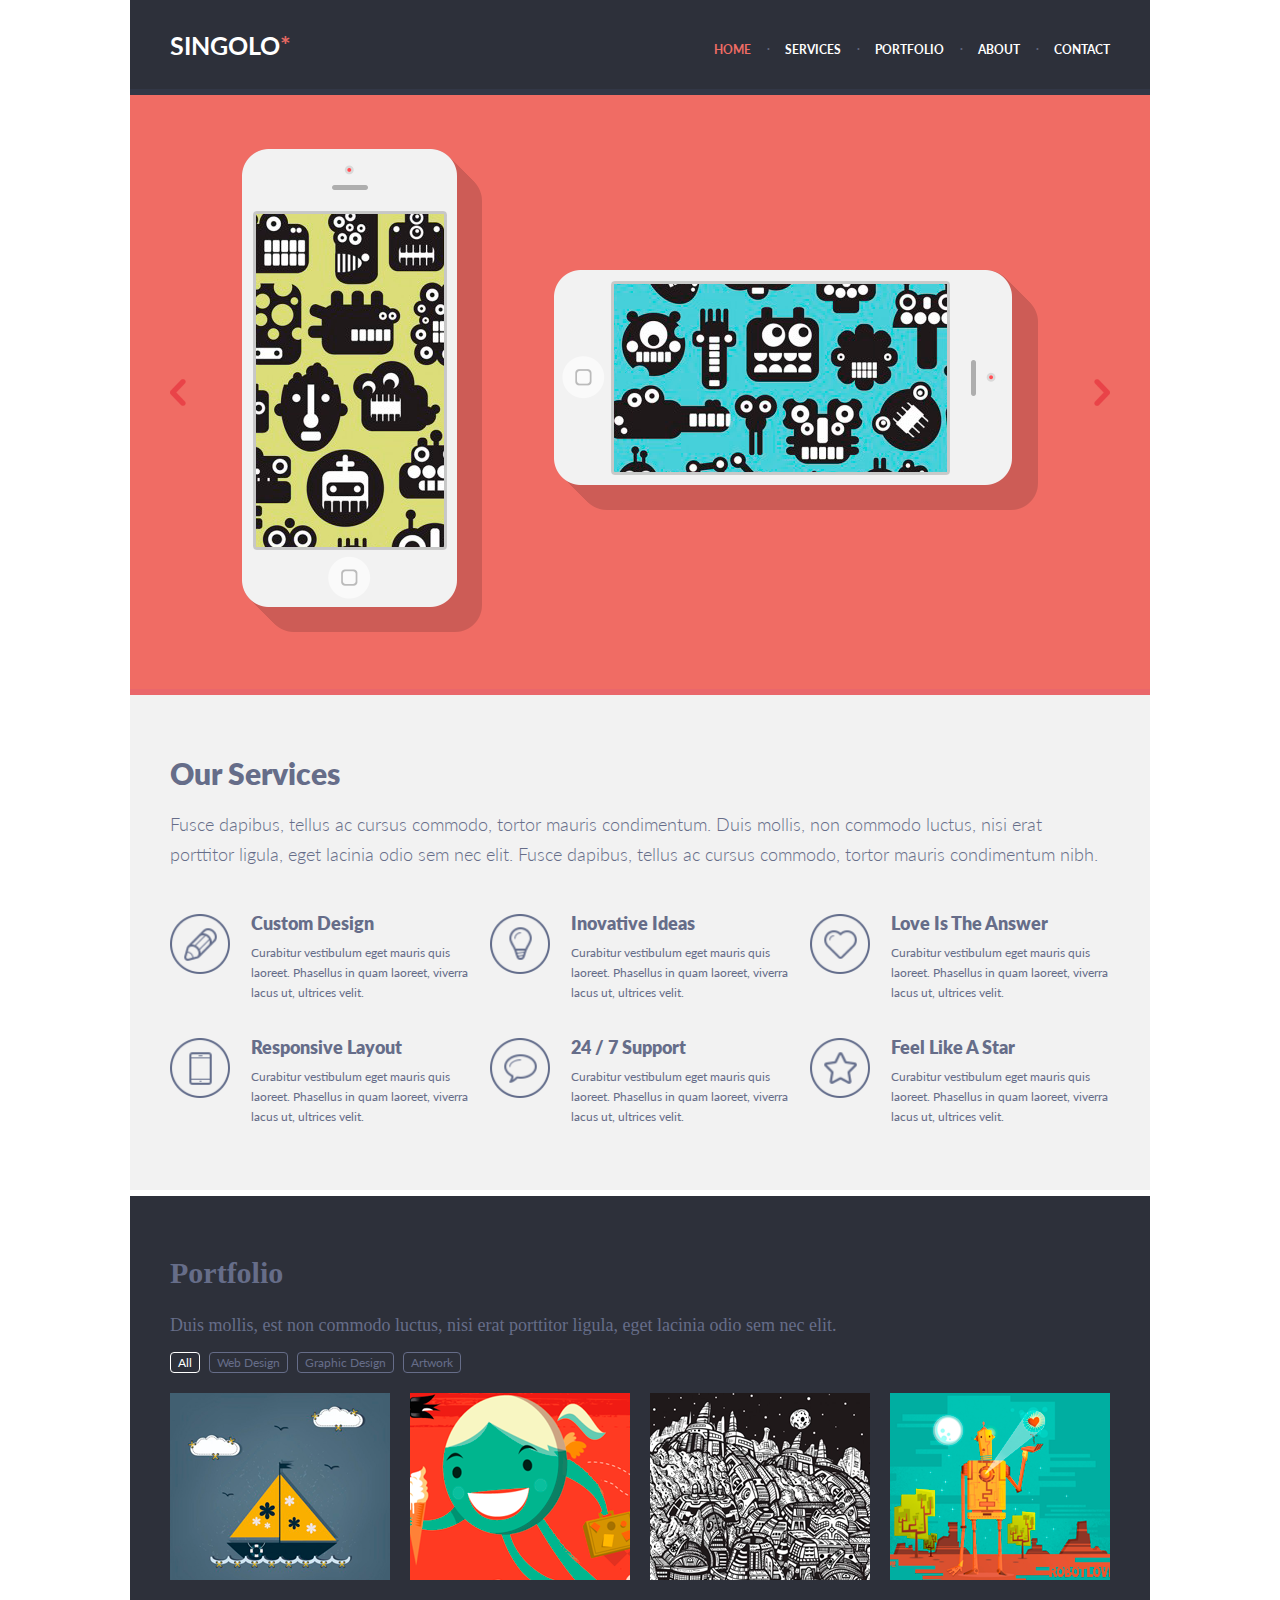
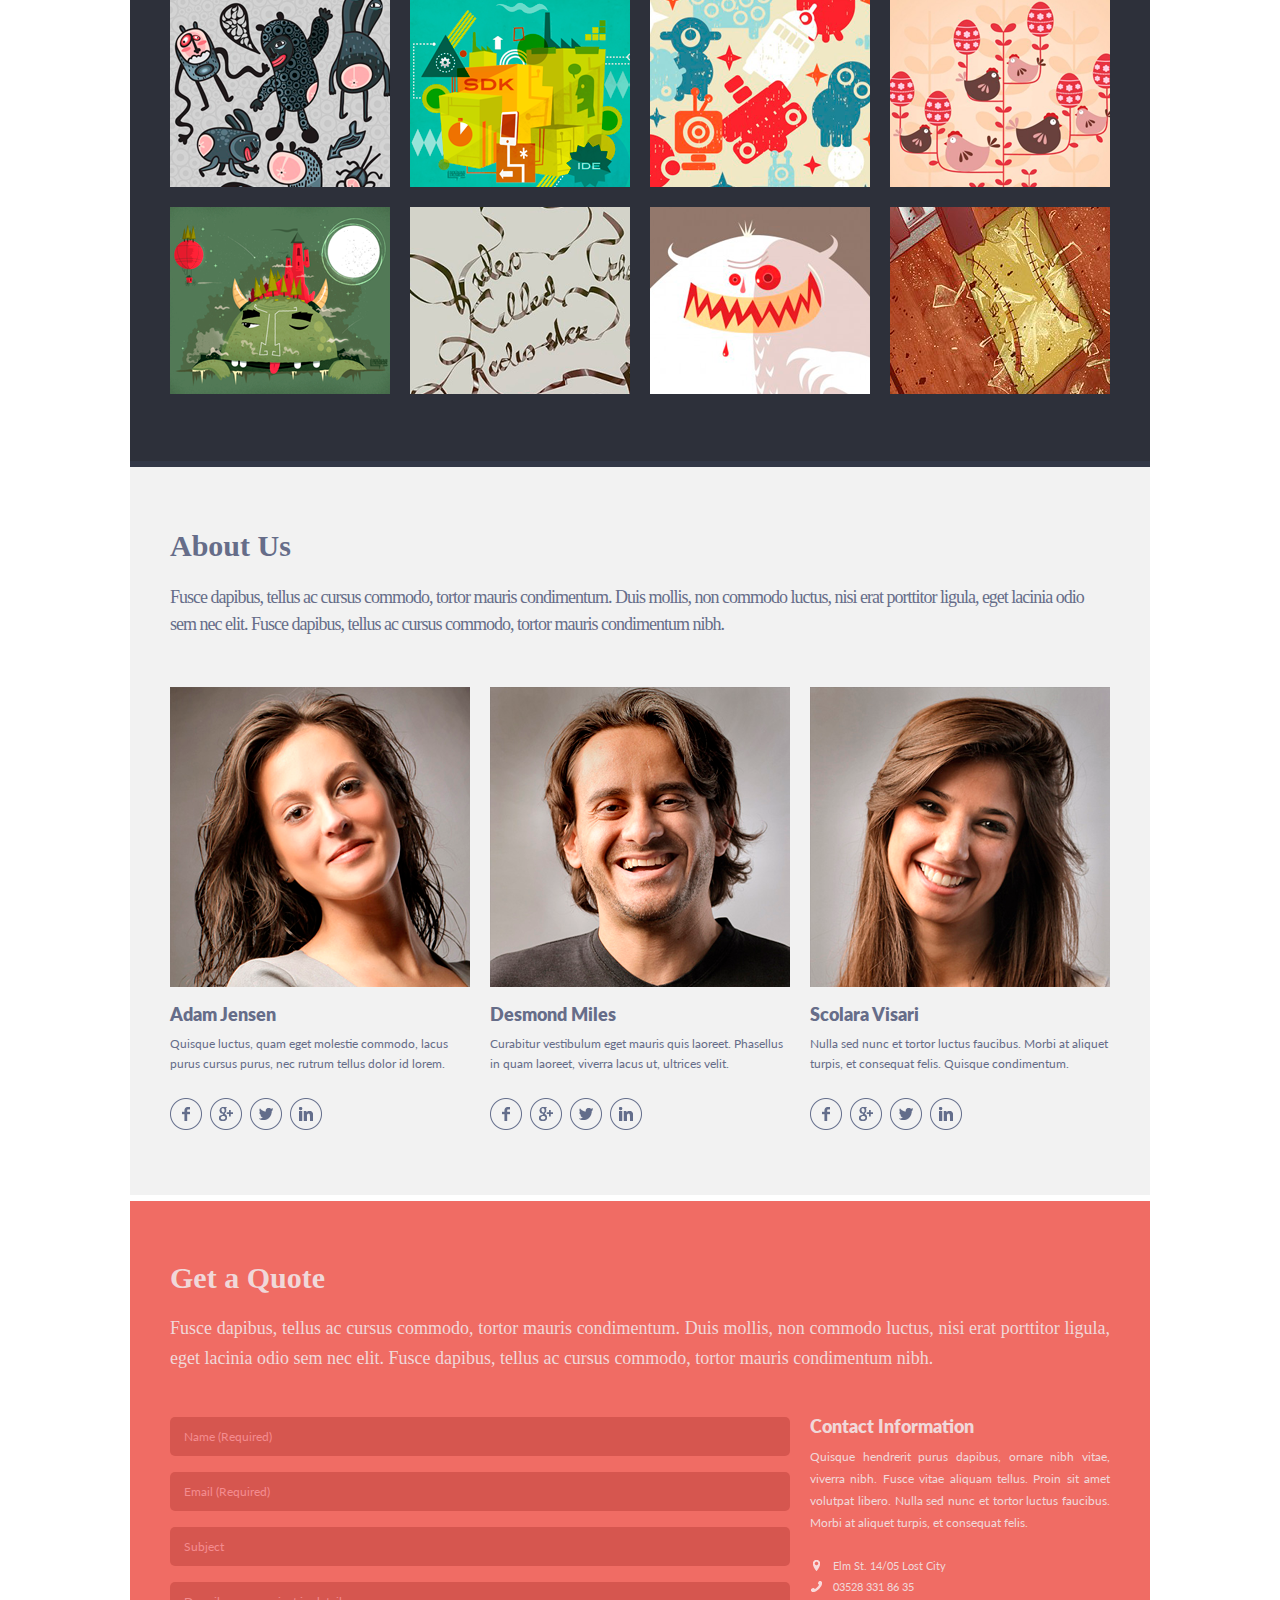
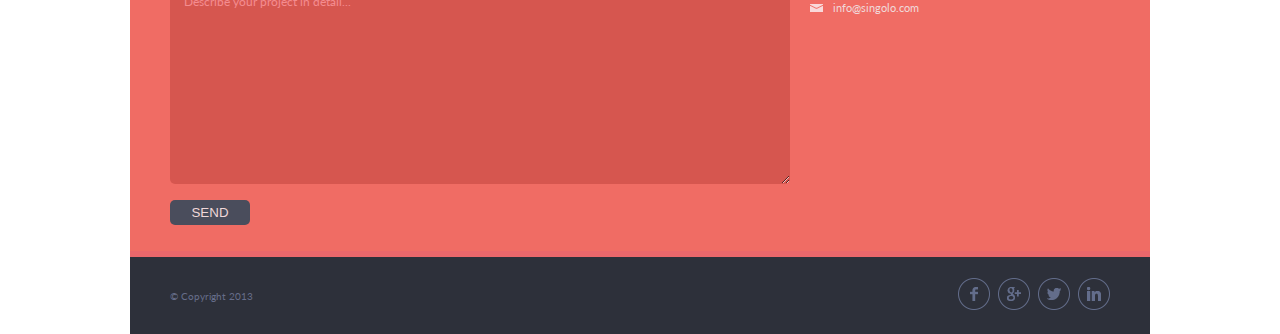
==== index.html @ d9711147 "feat: merge files in one layout" ====
<!DOCTYPE html>
<html lang="en">
<head>
    <meta charset="UTF-8">
    <title>Singolo</title>
    <link rel="stylesheet" href="style.css">
</head>
<body>
<header class="header container">
    <h1 class="header_logo"><a class="header_logo__link">SINGOLO</a></h1>
    <nav class="header_navigation">
        <a class="header_navigation__item active" href="#">HOME</a>
        <a class="header_navigation__item" href="#">SERVICES</a>
        <a class="header_navigation__item" href="#">PORTFOLIO</a>
        <a class="header_navigation__item" href="#">ABOUT</a>
        <a class="header_navigation__item" href="#">CONTACT</a>
    </nav>
</header>
<main>
    <section class="slider container">
        <a class="slider_link slider_link-prev" href="#">
            <img class="slider_img-prev" src="assets/images/chev.png" alt="back">
        </a>
        <figure class="slider__iphone_vertical">
            <img class="slider__iphone_vertical_body" src="assets/images/iPhone.png" alt="iPhone">
            <div class="slider__iphone_vertical_display">
                <img class="iphone_vertical_display_img" src="assets/images/display1.png" alt="iPhone display">
            </div>
        </figure>
        <figure class="slider__iphone_gorizontal">
            <img class="slider__iphone_gorizontal_body" src="assets/images/iPhone_gorizontal.png" alt="iPhone">
            <div class="slider__iphone_gorizontal_display">
                <img class="iphone_gorizontal_display_img" src="assets/images/display2.png" alt="iPhone display">
            </div>
        </figure>
        <a class="slider_link slider_link-next" href="#">
            <img class="slider_img-next" src="assets/images/chev.png" alt="next">
        </a>
    </section>
    <section class="services container">
        <h2 class="services__title">Our Services</h2>
        <p class="services__description">Fusce dapibus, tellus ac cursus commodo, tortor mauris condimentum. Duis mollis,
            non commodo luctus, nisi erat porttitor ligula, eget lacinia odio sem nec elit.
            Fusce dapibus, tellus ac cursus commodo, tortor mauris condimentum nibh.
        </p>
        <ul class="services__list">
            <li class="services__list_item">
                <img class="services__list_item_img" src="assets/images/pen.png" alt="Custom Design">
                <div>
                    <h4>Custom Design</h4>
                    <p>Curabitur vestibulum eget mauris quis laoreet. Phasellus in quam laoreet,
                        viverra lacus ut, ultrices velit.
                    </p>
                </div>
            </li>
            <li class="services__list_item">
                <img class="services__list_item_img" src="assets/images/bulb.png" alt="Custom Design">
                <div>
                    <h4>Inovative Ideas</h4>
                    <p>Curabitur vestibulum eget mauris quis laoreet. Phasellus in quam laoreet,
                        viverra lacus ut, ultrices velit.
                    </p>
                </div>
            </li>
            <li class="services__list_item">
                <img class="services__list_item_img" src="assets/images/Heart.png" alt="Custom Design">
                <div>
                    <h4>Love Is The Answer</h4>
                    <p>Curabitur vestibulum eget mauris quis laoreet. Phasellus in quam laoreet,
                        viverra lacus ut, ultrices velit.
                    </p>
                </div>
            </li>
            <li class="services__list_item">
                <img class="services__list_item_img" src="assets/images/Phone.png" alt="Custom Design">
                <div>
                    <h4>Responsive Layout</h4>
                    <p>Curabitur vestibulum eget mauris quis laoreet. Phasellus in quam laoreet,
                        viverra lacus ut, ultrices velit.
                    </p>
                </div>
            </li>
            <li class="services__list_item">
                <img class="services__list_item_img" src="assets/images/Bubble.png" alt="Custom Design">
                <div>
                    <h4>24 / 7 Support</h4>
                    <p>Curabitur vestibulum eget mauris quis laoreet. Phasellus in quam laoreet,
                        viverra lacus ut, ultrices velit.
                    </p>
                </div>
            </li>
            <li class="services__list_item">
                <img class="services__list_item_img" src="assets/images/Star.png" alt="Custom Design">
                <div>
                    <h4>Feel Like A Star</h4>
                    <p>Curabitur vestibulum eget mauris quis laoreet. Phasellus in quam laoreet,
                        viverra lacus ut, ultrices velit.
                    </p>
                </div>
            </li>
        </ul>
    </section>
    <section class="portfolio">
        <h1 class="portfolio_tittle">Portfolio</h1>
        <p class="portfolio_info">Duis mollis, est non commodo luctus,
            nisi erat porttitor ligula, eget lacinia odio sem nec elit.
        </p>
        <ul class="portfolio_tags">
            <li class="portfolio_tag active">
                <a class="portfolio_tag__link" href="#">All</a>
            </li>
            <li class="portfolio_tag">
                <a class="portfolio_tag__link" href="#">Web Design</a>
            </li>
            <li class="portfolio_tag">
                <a class="portfolio_tag__link" href="#">Graphic Design</a>
            </li>
            <li class="portfolio_tag">
                <a class="portfolio_tag__link" href="#">Artwork</a>
            </li>
        </ul>
        <ul class="portfolio_gallery">
            <li class="portfolio_gallery__item">
                <img class="portfolio_gallery__image" alt="gallery image" src="./assets/images/Image1.png">
            </li>
            <li class="portfolio_gallery__item">
                <img class="portfolio_gallery__image" alt="gallery image" src="./assets/images/Image2.png">
            </li>
            <li class="portfolio_gallery__item">
                <img class="portfolio_gallery__image" alt="gallery image" src="./assets/images/Image3.png">
            </li>
            <li class="portfolio_gallery__item">
                <img class="portfolio_gallery__image" alt="gallery image" src="./assets/images/Image4.png">
            </li>
            <li class="portfolio_gallery__item">
                <img class="portfolio_gallery__image" alt="gallery image" src="./assets/images/Image5.png">
            </li>
            <li class="portfolio_gallery__item">
                <img class="portfolio_gallery__image" alt="gallery image" src="./assets/images/Image6.png">
            </li>
            <li class="portfolio_gallery__item">
                <img class="portfolio_gallery__image" alt="gallery image" src="./assets/images/Image7.png">
            </li>
            <li class="portfolio_gallery__item">
                <img class="portfolio_gallery__image" alt="gallery image" src="./assets/images/Image8.png">
            </li>
            <li class="portfolio_gallery__item">
                <img class="portfolio_gallery__image" alt="gallery image" src="./assets/images/Image9.png">
            </li>
            <li class="portfolio_gallery__item">
                <img class="portfolio_gallery__image" alt="gallery image" src="./assets/images/Image10.png">
            </li>
            <li class="portfolio_gallery__item">
                <img class="portfolio_gallery__image" alt="gallery image" src="./assets/images/Image11.png">
            </li>
            <li class="portfolio_gallery__item">
                <img class="portfolio_gallery__image" alt="gallery image" src="./assets/images/Image12.png">
            </li>
        </ul>
    </section>
    <section class="about">
        <h1 class="about_tittle">About Us</h1>
        <p class="about_description">Fusce dapibus, tellus ac cursus commodo, tortor
            mauris condimentum. Duis mollis, non commodo luctus, nisi erat porttitor
            ligula, eget lacinia odio sem nec elit. Fusce dapibus, tellus ac cursus
            commodo, tortor mauris condimentum nibh.
        </p>
        <ul class="about_developers">
            <li class="about_developer">
                <img class="about_developer__photo" alt="developer photo" src="assets/images/Adam%20Jensen.png">
                <h2 class="about_developer__name">Adam Jensen</h2>
                <p class="about_developer__skills">Quisque luctus, quam eget molestie
                    commodo, lacus purus cursus purus, nec rutrum tellus dolor id lorem.
                </p>
                <ul class="about_developer__links">
                    <li class="about_developer__link">
                        <a class="about_developer__link_item" href="#">
                            <img class="about_developer__link_img" alt="facebook" src="assets/images/facebook.png">
                        </a>
                    </li>
                    <li class="about_developer__link">
                        <a class="about_developer__link_item" href="#">
                            <img class="about_developer__link_img" alt="google+" src="assets/images/google+.png">
                        </a>
                    </li>
                    <li class="about_developer__link">
                        <a class="about_developer__link_item" href="#">
                            <img class="about_developer__link_img" alt="twitter" src="assets/images/twitter.png">
                        </a>
                    </li>
                    <li class="about_developer__link">
                        <a class="about_developer__link_item" href="#">
                            <img class="about_developer__link_img" alt="linkedln" src="assets/images/LinkedIn.png">
                        </a>
                    </li>
                </ul>
            </li>
            <li class="about_developer">
                <img class="about_developer__photo" alt="developer photo" src="assets/images/Desmond%20Miles.png">
                <h2 class="about_developer__name">Desmond Miles</h2>
                <p class="about_developer__skills">Curabitur vestibulum eget mauris quis
                    laoreet. Phasellus in quam laoreet, viverra lacus ut, ultrices velit.
                </p>
                <ul class="about_developer__links">
                    <li class="about_developer__link">
                        <a class="about_developer__link_item" href="#">
                            <img class="about_developer__link_img" alt="facebook" src="assets/images/facebook.png">
                        </a>
                    </li>
                    <li class="about_developer__link">
                        <a class="about_developer__link_item" href="#">
                            <img class="about_developer__link_img" alt="google+" src="assets/images/google+.png">
                        </a>
                    </li>
                    <li class="about_developer__link">
                        <a class="about_developer__link_item" href="#">
                            <img class="about_developer__link_img" alt="twitter" src="assets/images/twitter.png">
                        </a>
                    </li>
                    <li class="about_developer__link">
                        <a class="about_developer__link_item" href="#">
                            <img class="about_developer__link_img" alt="linkedln" src="assets/images/LinkedIn.png">
                        </a>
                    </li>
                </ul>
            </li>
            <li class="about_developer">
                <img class="about_developer__photo" alt="developer photo" src="assets/images/Scolara%20Visari.png">
                <h2 class="about_developer__name">Scolara Visari</h2>
                <p class="about_developer__skills">Nulla sed nunc et tortor luctus
                    faucibus. Morbi at aliquet turpis, et consequat felis. Quisque condimentum.
                </p>
                <ul class="about_developer__links">
                    <li class="about_developer__link">
                        <a class="about_developer__link_item" href="#">
                            <img class="about_developer__link_img" alt="facebook" src="assets/images/facebook.png">
                        </a>
                    </li>
                    <li class="about_developer__link">
                        <a class="about_developer__link_item" href="#">
                            <img class="about_developer__link_img" alt="google+" src="assets/images/google+.png">
                        </a>
                    </li>
                    <li class="about_developer__link">
                        <a class="about_developer__link_item" href="#">
                            <img class="about_developer__link_img" alt="twitter" src="assets/images/twitter.png">
                        </a>
                    </li>
                    <li class="about_developer__link">
                        <a class="about_developer__link_item" href="#">
                            <img class="about_developer__link_img" alt="linkedln" src="assets/images/LinkedIn.png">
                        </a>
                    </li>
                </ul>
            </li>
        </ul>
    </section>
    <section class="feedback">
        <h1 class="feedback_tittle">Get a Quote</h1>
        <p class="feedback_description">
            Fusce dapibus, tellus ac cursus commodo, tortor mauris
            condimentum. Duis mollis, non commodo luctus, nisi erat
            porttitor ligula, eget lacinia odio sem nec elit. Fusce
            dapibus, tellus ac cursus commodo, tortor mauris condimentum
            nibh.
        </p>
        <div class="feedback_form">
            <form class="feedback_form__input">
                <input class="feedback_form__input_item" type="text" required placeholder="Name (Required)">
                <input class="feedback_form__input_item" type="email" required placeholder="Email (Required)">
                <input class="feedback_form__input_item" type="text" required placeholder="Subject">
                <textarea class="feedback_form__input_item-textarea" required rows="10" placeholder="Describe your project in detail..." wrap="soft"></textarea>
                <input class="feedback_form__input_item-submit" type="submit" value="SEND">
            </form>
            <div class="feedback_form__contactinformation">
                <h3 class="feedback_form__contactinformation_tittle" >Contact Information</h3>
                <p class="feedback_form__contactinformation_description">Quisque hendrerit purus dapibus, ornare nibh vitae, viverra
                    nibh. Fusce vitae aliquam tellus. Proin sit amet volutpat
                    libero. Nulla sed nunc et tortor luctus faucibus. Morbi at
                    aliquet turpis, et consequat felis.
                </p>
                <ul class="feedback_form__contactinformation_contacts">
                    <li class="feedback_form__contactinformation_contact">
                        <figure class="feedback_form__contactinformation_contact-figure">
                            <img class="feedback_form__contactinformation_contact-img" src="assets/images/location.png" alt="location">
                        </figure>
                        <a class="feedback_form__contactinformation_contact-link" href="#">Elm St. 14/05 Lost City</a>
                    </li>
                    <li class="feedback_form__contactinformation_contact">
                        <figure class="feedback_form__contactinformation_contact-figure">
                            <img class="feedback_form__contactinformation_contact-img" src="assets/images/phone1.png" alt="phone">
                        </figure>
                        <a class="feedback_form__contactinformation_contact-link" href="tel:035283318635">03528 331 86 35 </a>
                    </li>
                    <li class="feedback_form__contactinformation_contact">
                        <figure class="feedback_form__contactinformation_contact-figure">
                            <img class="feedback_form__contactinformation_contact-img" src="assets/images/mail.png" alt="phone">
                        </figure>
                        <a class="feedback_form__contactinformation_contact-link" href="mailto:info@singolo.com">info@singolo.com</a>
                    </li>
                </ul>
            </div>
        </div>
    </section>
</main>
<footer class="footer">
    <p class="footer_copyright">&copy; Copyright 2013</p>
    <ul class="footer_links">
        <li class="footer_links__item">
            <a class="footer_links__item_link" href="#">
                <img class="footer_links__item_img" alt="facebook" src="assets/images/facebook.png">
            </a>
        </li>
        <li class="footer_links__item">
            <a class="footer_links__item_link" href="#">
                <img class="footer_links__item_img" alt="google+" src="assets/images/google+.png">
            </a>
        </li>
        <li class="footer_links__item">
            <a class="footer_links__item_link" href="#">
                <img class="footer_links__item_img" alt="twitter" src="assets/images/twitter.png">
            </a>
        </li>
        <li class="footer_links__item">
            <a class="footer_links__item_link" href="#">
                <img class="footer_links__item_img" alt="fLinkedIn" src="assets/images/LinkedIn.png">
            </a>
        </li>
    </ul>
</footer>
</body>
</html>
---- style.css ----
@font-face {
    font-family: "Lato-Bold";
    src: url("assets/fonts/Lato-Bold.ttf");
    font-style: normal;
    font-weight: normal;
}

@font-face {
    font-family: "Lato-Black";
    src: url("assets/fonts/Lato-Black.ttf");
    font-style: normal;
    font-weight: normal;
}

@font-face {
    font-family: "Lato-Light";
    src: url("assets/fonts/Lato-Light.ttf");
    font-style: normal;
    font-weight: normal;
}

@font-face {
    font-family: "Lato-Regular";
    src: url('assets/fonts/Lato-Regular.ttf');
    font-style: normal;
    font-weight: normal;
}

*, *::before, *::after {
    margin: 0;
    padding: 0;
    box-sizing: border-box;
}

body {
    max-width: 1020px;
    margin: 0 auto;
    height: 100vh;
}

main > section {
    padding: 67px 40px 47px 40px;
}

ul {
    list-style: none;
}

a {
    text-decoration: none;
}

.container {
    padding: 0 40px;
}

.header {
    display: flex;
    justify-content: space-between;
    align-items: center;
    height: 95px;
    background: #2d303a;
    border-bottom: 6px solid #323746;

    font-family: Lato-Bold, sans-serif;
    color: white;
}

.header_logo {
    font-size: 25px;
    cursor: pointer;
}

.header_logo:hover {
    color: #e09c8d;
}

.header_logo:hover .header_logo__link::after {
    color: #e09c8d;
}

.header_logo__link::after {
    content: '*';
    color: #e66962;
}

.header_navigation {
    display: flex;
    justify-content: space-between;
    align-items: center;
    font-size: 12px;
}

.header_navigation__item {
    color: white;
    position: relative;
    margin-left: 34px;
    margin-top: 10px;
}

.header_navigation__item:hover {
    color: #e09c8d;
}

a.header_navigation__item:not(:first-child)::before {
    content: '.';
    position: absolute;
    left: -18px;
    top: -2px;
    line-height: 1;
    color: #616880;
}

.header_navigation__item.active {
    color: #f06c64;
}

.active:hover {
    color: #e09c8d;
}

.slider {
    height: 600px;
    background: #f06c64;
    display: flex;
    justify-content: center;
    align-items: center;
    border-bottom: 6px solid #ea676b;
    position: relative;
}

.slider_link {
    position: absolute;
    width: 16px;
    height: 27px;
}

.slider_link-prev {
    left: 40px;
    transition: all 0.5s ease;
}

.slider_link-prev:hover {
    left: 45px;
}

.slider_link-next {
    right: 40px;
    transition: all 0.5s ease;
}

.slider_link-next:hover {
    right: 45px;
}

.slider__iphone_vertical {
    position: relative;
    margin-right: 72px;
}

.slider__iphone_vertical_display {
    width: 188px;
    height: 333px;
    position: absolute;
    overflow: hidden;
    left: 14px;
    top: 65px;
}

.iphone_vertical_display_img {
    margin-left: -15px;
    margin-top: -135px;
}

.slider__iphone_gorizontal {
    position: relative;
}

.slider__iphone_gorizontal_display {
    width: 333px;
    height: 188px;
    position: absolute;
    overflow: hidden;
    left: 60px;
    top: 14px;
}

.iphone_gorizontal_display_img {
    margin-left: -125px;
    margin-top: -119px;
}

.slider_img-prev {
    position: absolute;
}

.slider_img-next {
    transform: rotate(180deg);
    position: absolute;
}

.services {
    padding-top:50px;
    padding-bottom:30px;
    background: #f2f2f2;
    border-bottom: 6px solid white;
}

.services__title {
    margin-top: 10px;
    font-family: Lato-Black, sans-serif;
    letter-spacing: normal;
    font-size: 30px;
    color: #666d89;
}

.services__title h2 {
    font-family: Lato-Black, sans-serif;
    color: #666d89;
    margin-bottom: 50px;
}

.services__description {
    margin-top: 18px;
    margin-bottom: 43px;
    font-family: Lato-Light, sans-serif;
    font-size: 18px;
    line-height: 30px;
    color: #666d89;
}

.services__list {
    display: flex;
    justify-content: space-between;
    align-items: center;
    flex-wrap: wrap;
}

.services__list_item {
    display: flex;
    width: 300px;
    height: 85px;
    margin-bottom: 39px;
}

.services__list_item_img {
    width: 60px;
    height: 60px;
    margin-top: 2px;
    margin-right: 21px;
}

.services__list_item h4 {
    font-family: Lato-Black, sans-serif;
    color: #666d89;
    margin-bottom: 9px;
    font-size: 18px;

}

.services__list_item p {
    font-family: Lato-Regular, sans-serif;
    color: #666d89;
    font-size: 12px;
    line-height: 20px;
}

.portfolio {
    background: #2d303a;
    border-bottom: 6px solid #323746;

    font-family: Lato-Bold, sans-serif;
    color: white;
}

.portfolio_tittle {
    font-family: "Lato Black", SansSerif, serif;
    font-size: 30px;
    color: #666d89;
    line-height: 20px;
    padding-bottom: 33px;
}

.portfolio_info {
    font-family: "Lato Light", SansSerif, serif;
    font-size: 18px;
    line-height: 18px;
    color: #666d89;
    padding-bottom: 18px;
}

.portfolio_tags {
    display: flex;
    padding-bottom: 20px;
}

.portfolio_tag {
    font-family: "Lato-Regular", SansSerif, serif;
    font-size: 12px;
    color: #666d89;

    margin-right: 9px;
    padding: 2px 7px;
    border-style: solid;
    border-color: #666d89;
    border-width: 1px;
    border-radius: 4px;
    transition: all 0.5s ease;
}

.portfolio_tag:hover {
    color: #B9C3E6;
    border-color: #B9C3E6;
}

.portfolio_tag.active {
    border-color: white;
    color: white;
}

.portfolio_tag__link {
    color: inherit;
}

.portfolio_gallery {
    display: flex;
    flex-wrap: wrap;
    justify-content: center;
    margin-right: -20px;
}

.portfolio_gallery__item {
    display: flex;
    margin: 0 20px 20px 0;
    flex-basis: 220px;
}

.portfolio_gallery__item:nth-of-type(1n+13) {
    display: none;
}

.about {
    background: #f2f2f2;
    padding-bottom: 41px;
    border-bottom: 6px solid white;
}

.about_tittle {
    font-family: "Lato Black", SansSerif, serif;
    font-size: 30px;
    color: #666d89;
    line-height: 23px;
    padding-bottom: 27px;
}

.about_description {
    font-family: "Lato Light", SansSerif, serif;
    font-size: 18px;
    line-height: 27px;
    color: #666d89;
    padding-bottom: 49px;
    letter-spacing: -1px;
}

.about_developers {
    display: flex;
    justify-content: center;
    margin-right: -20px;
    flex-basis: 300px;
}

.about_developer {
    margin: 0 20px 20px 0;
    flex-basis: 300px;
}

.about_developer__photo {
    margin-bottom: 12px;
}

.about_developer__name {
    font-family: "Lato-Black", SansSerif, serif;
    font-size: 18px;
    color: #666d89;
    margin-bottom: 9px;
}

.about_developer__skills {
    font-family: "Lato-Regular", SansSerif, serif;
    font-size: 12px;
    line-height: 20px;
    color: #666d89;
    margin-bottom: 24px;
}

.about_developer__links {
    display: flex;
}

.about_developer__link {
    position: relative;
    margin-right: 8px;
    bottom: 0;
    transition: all 0.3s ease;
}

.about_developer__link:hover {
    bottom: 5px;
}

.feedback {
    overflow: hidden;
    background: #f06c64;
    padding: 60px 40px 19px;
    border-bottom: #ea676b solid 6px;
}

.feedback_form {
    display: flex;
    justify-content: space-between;
}

.feedback_tittle {
    font-family: "Lato Black", serif;
    color: #f0d8d9;
    font-size: 30px;
    margin-bottom: 18px;
}

.feedback_description {
    font-family: "Lato Light", serif;
    color: #f0d8d9;
    font-size: 18px;
    line-height: 30px;
    margin-bottom: 44px;
    text-align: justify;
}

.feedback_form__input {
    width: 620px;
    margin-right: 20px;
}

.feedback_form__input_item , .feedback_form__input_item-textarea {
    width: 100%;
    max-width: 100%;
    margin-bottom: 16px;
    padding: 12px 14px;
    border-radius: 5px;
    font-family: "Lato-Regular", serif;
    color: #f0d8d9;
    font-size: 12px;
    border: 0;
    background: #d6564f;
}

.feedback_form__input_item-textarea {
    min-height: 202px;
    max-height: 202px;
    min-width: 100%;
    margin-bottom: 12px;
}

.feedback_form__input_item::-webkit-input-placeholder {
    color: #f48c8f;
}

.feedback_form__input_item:focus {
    outline: none;
}

.feedback_form__input_item:focus::-webkit-input-placeholder {
    color: transparent;
}

.feedback_form__input_item-textarea::-webkit-input-placeholder {
    color: #f48c8f;
}

.feedback_form__input_item-textarea:focus {
    outline: none;
}

.feedback_form__input_item-textarea:focus::-webkit-input-placeholder {
    color: transparent
}

.feedback_form__input_item-submit {
    float: left;
    width: 80px;
    height: 25px;
    padding: 0;
    cursor: pointer;
    color: #f0d8d9;
    background: #4a4d5c;
    border: none;
    margin-bottom: 7px;
    border-radius: 5px;
}

.feedback_form__input_item-submit:hover {
    background: #676a7f;
}

.feedback_form__contactinformation {
    width: 300px;
    float: left;
}

.feedback_form__contactinformation_tittle {
    font-family: "Lato-Black", serif;
    color: #f0d8d9;
    font-size: 18px;
    line-height: 18px;
    margin-bottom: 11px;
}

.feedback_form__contactinformation_description {
    font-family: "Lato-Regular", serif;
    color: #f0d8d9;
    font-size: 12px;
    line-height: 22px;
    margin-bottom: 25px;
    text-align: justify;
}

.feedback_form__contactinformation_contact {
    display: flex;
    align-items: center;
    margin-bottom: 8px;
}

.feedback_form__contactinformation_contact-figure {
    width: 13px;
    margin-right: 10px;
    display: flex;
    justify-content: center;
}

.feedback_form__contactinformation_contact-img:nth-child(3) {
    top: 10px;
}

.feedback_form__contactinformation_contact-link {
    font-family: "Lato-Regular", serif;
    color: #f0d8d9;
    font-size: 11px;
}

.footer {
    background: #2d303a;
    padding: 0 40px 0;
    display: flex;
    justify-content: space-between;
    align-items: center;
}

.footer_copyright {
    font-family: "Lato-Regular", serif;
    color: #666d89;
    font-size: 10px;
}

.footer_links {
    display: flex;
    margin: 21px 0 20px;
}

.footer_links__item_link {
    width: 32px;
    margin-left:  8px;
    position: relative;
    bottom: 0;
    transition: all 0.3s ease;
}

.footer_links__item_link:hover {
    bottom: 5px;
}
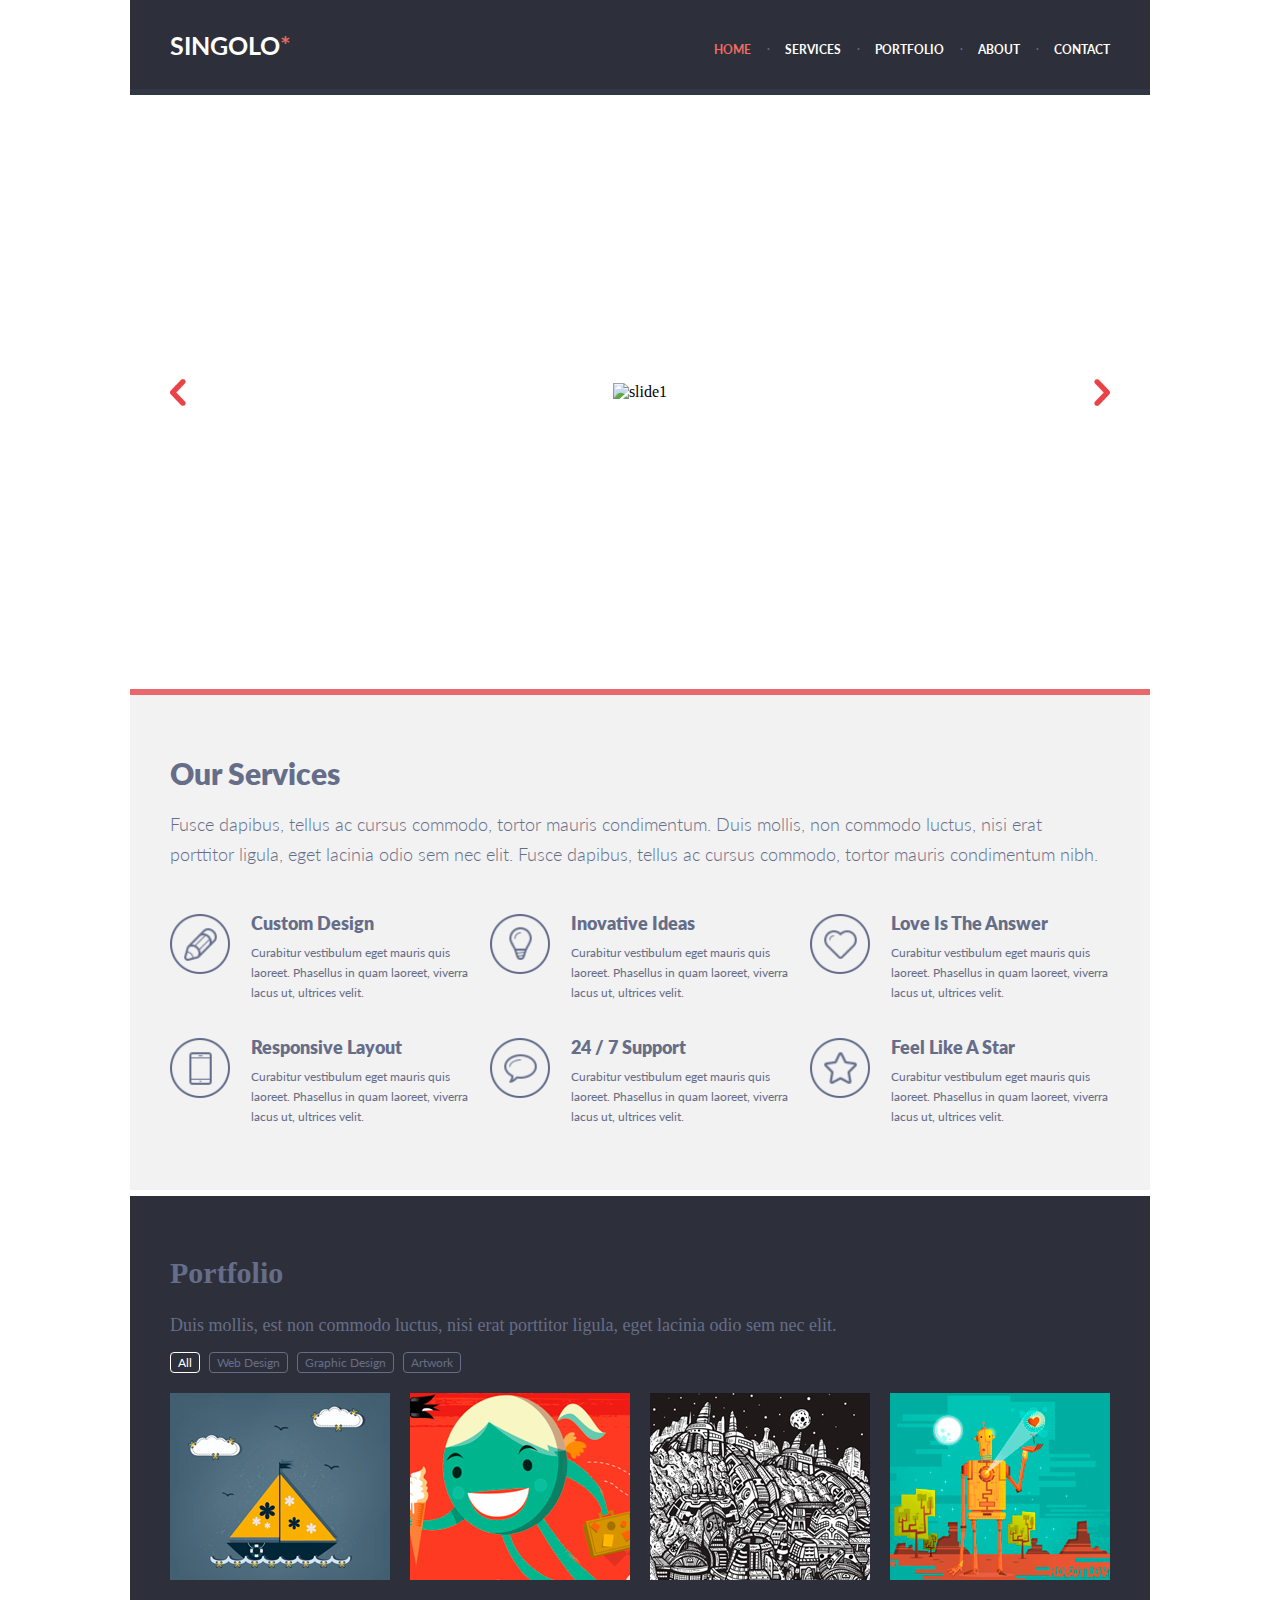
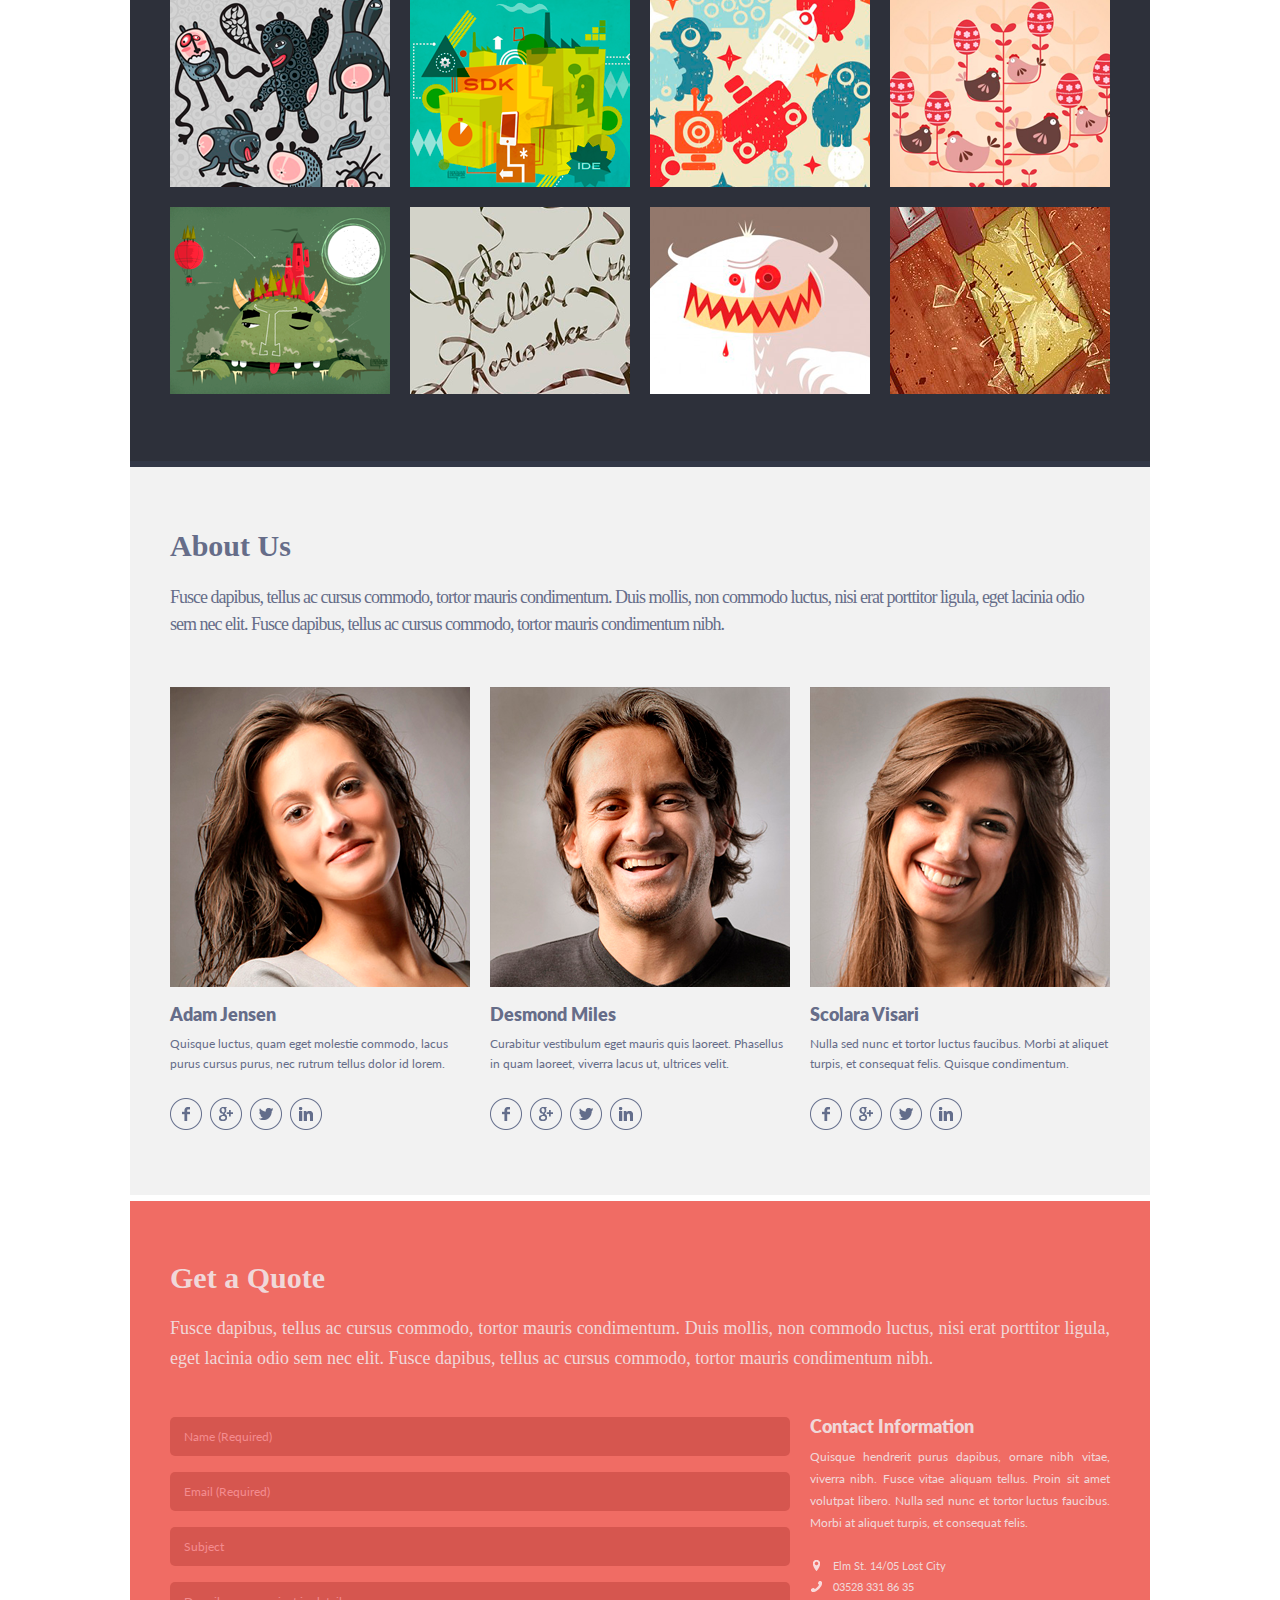
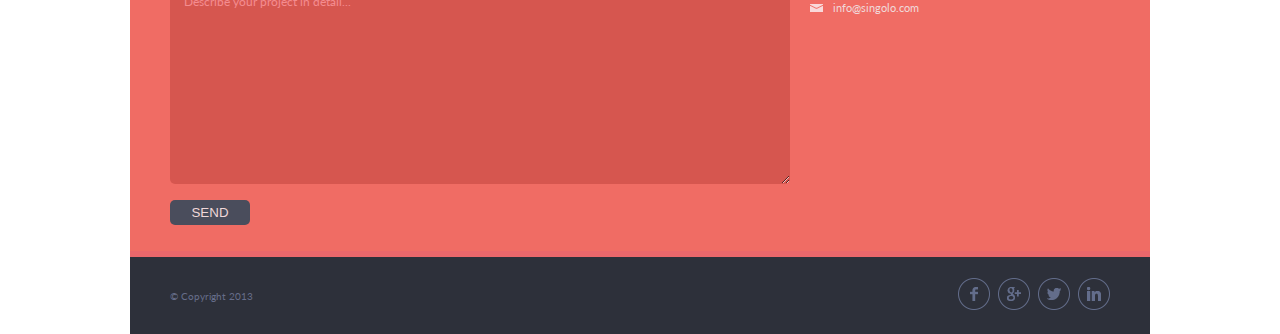
==== commit f617089e: "feat: add slider animation" ====
--- a/index.html
+++ b/index.html
@@ -9,35 +9,43 @@
 <header class="header container">
     <h1 class="header_logo"><a class="header_logo__link">SINGOLO</a></h1>
     <nav class="header_navigation">
-        <a class="header_navigation__item active" href="#">HOME</a>
-        <a class="header_navigation__item" href="#">SERVICES</a>
-        <a class="header_navigation__item" href="#">PORTFOLIO</a>
-        <a class="header_navigation__item" href="#">ABOUT</a>
-        <a class="header_navigation__item" href="#">CONTACT</a>
+        <a class="header_navigation__item active" href="#home">HOME</a>
+        <a class="header_navigation__item" href="#services">SERVICES</a>
+        <a class="header_navigation__item" href="#portfolio">PORTFOLIO</a>
+        <a class="header_navigation__item" href="#about">ABOUT</a>
+        <a class="header_navigation__item" href="#feedback">CONTACT</a>
     </nav>
 </header>
 <main>
-    <section class="slider container">
+    <section class="slider" id="home">
         <a class="slider_link slider_link-prev" href="#">
             <img class="slider_img-prev" src="assets/images/chev.png" alt="back">
         </a>
-        <figure class="slider__iphone_vertical">
-            <img class="slider__iphone_vertical_body" src="assets/images/iPhone.png" alt="iPhone">
-            <div class="slider__iphone_vertical_display">
-                <img class="iphone_vertical_display_img" src="assets/images/display1.png" alt="iPhone display">
-            </div>
-        </figure>
-        <figure class="slider__iphone_gorizontal">
-            <img class="slider__iphone_gorizontal_body" src="assets/images/iPhone_gorizontal.png" alt="iPhone">
-            <div class="slider__iphone_gorizontal_display">
-                <img class="iphone_gorizontal_display_img" src="assets/images/display2.png" alt="iPhone display">
-            </div>
-        </figure>
+<!--        <div class="slider_slide">-->
+<!--            <figure class="slider__iphone_vertical">-->
+<!--                <img class="slider__iphone_vertical_body" src="assets/images/iPhone.png" alt="iPhone">-->
+<!--                <div class="slider__iphone_vertical_display">-->
+<!--                    <img class="iphone_vertical_display_img" src="assets/images/display1.png" alt="iPhone display">-->
+<!--                </div>-->
+<!--            </figure>-->
+<!--            <figure class="slider__iphone_gorizontal">-->
+<!--                <img class="slider__iphone_gorizontal_body" src="assets/images/iPhone_gorizontal.png" alt="iPhone">-->
+<!--                <div class="slider__iphone_gorizontal_display">-->
+<!--                    <img class="iphone_gorizontal_display_img" src="assets/images/display2.png" alt="iPhone display">-->
+<!--                </div>-->
+<!--            </figure>-->
+<!--        </div>-->
+        <div class="slider_slide fade">
+            <img src="assets/images/slide1.png" alt="slide1">
+        </div>
+        <div class="slider_slide fade">
+            <img src="assets/images/slide2.png" alt="slide2">
+        </div>
         <a class="slider_link slider_link-next" href="#">
             <img class="slider_img-next" src="assets/images/chev.png" alt="next">
         </a>
     </section>
-    <section class="services container">
+    <section class="services container" id="services">
         <h2 class="services__title">Our Services</h2>
         <p class="services__description">Fusce dapibus, tellus ac cursus commodo, tortor mauris condimentum. Duis mollis,
             non commodo luctus, nisi erat porttitor ligula, eget lacinia odio sem nec elit.
@@ -100,7 +108,7 @@
             </li>
         </ul>
     </section>
-    <section class="portfolio">
+    <section class="portfolio" id="portfolio">
         <h1 class="portfolio_tittle">Portfolio</h1>
         <p class="portfolio_info">Duis mollis, est non commodo luctus,
             nisi erat porttitor ligula, eget lacinia odio sem nec elit.
@@ -158,7 +166,7 @@
             </li>
         </ul>
     </section>
-    <section class="about">
+    <section class="about" id="about">
         <h1 class="about_tittle">About Us</h1>
         <p class="about_description">Fusce dapibus, tellus ac cursus commodo, tortor
             mauris condimentum. Duis mollis, non commodo luctus, nisi erat porttitor
@@ -255,7 +263,7 @@
             </li>
         </ul>
     </section>
-    <section class="feedback">
+    <section class="feedback" id="feedback">
         <h1 class="feedback_tittle">Get a Quote</h1>
         <p class="feedback_description">
             Fusce dapibus, tellus ac cursus commodo, tortor mauris
@@ -328,5 +336,6 @@
         </li>
     </ul>
 </footer>
+<script src="script.js"></script>
 </body>
 </html>--- a/style.css
+++ b/style.css
@@ -35,7 +35,6 @@
 body {
     max-width: 1020px;
     margin: 0 auto;
-    height: 100vh;
 }
 
 main > section {
@@ -64,6 +63,10 @@
 
     font-family: Lato-Bold, sans-serif;
     color: white;
+
+    position:sticky;
+    top:0;
+    z-index: 3;
 }
 
 .header_logo {
@@ -121,18 +124,44 @@
 
 .slider {
     height: 600px;
-    background: #f06c64;
     display: flex;
     justify-content: center;
     align-items: center;
     border-bottom: 6px solid #ea676b;
     position: relative;
+    overflow: hidden;
+    padding: 0;
+}
+
+.slider_slide {
+    display: flex;
+    justify-content: center;
+    align-items: center;
+}
+
+.fade {
+    animation-name: fade;
+    animation-duration: 1.5s;
+}
+
+@keyframes fade {
+    from {
+        opacity: .4
+    }
+    to {
+        opacity: 1
+    }
+}
+
+.slider_slide img {
+    width: 100%;
 }
 
 .slider_link {
     position: absolute;
     width: 16px;
     height: 27px;
+    z-index: 10;
 }
 
 .slider_link-prev {
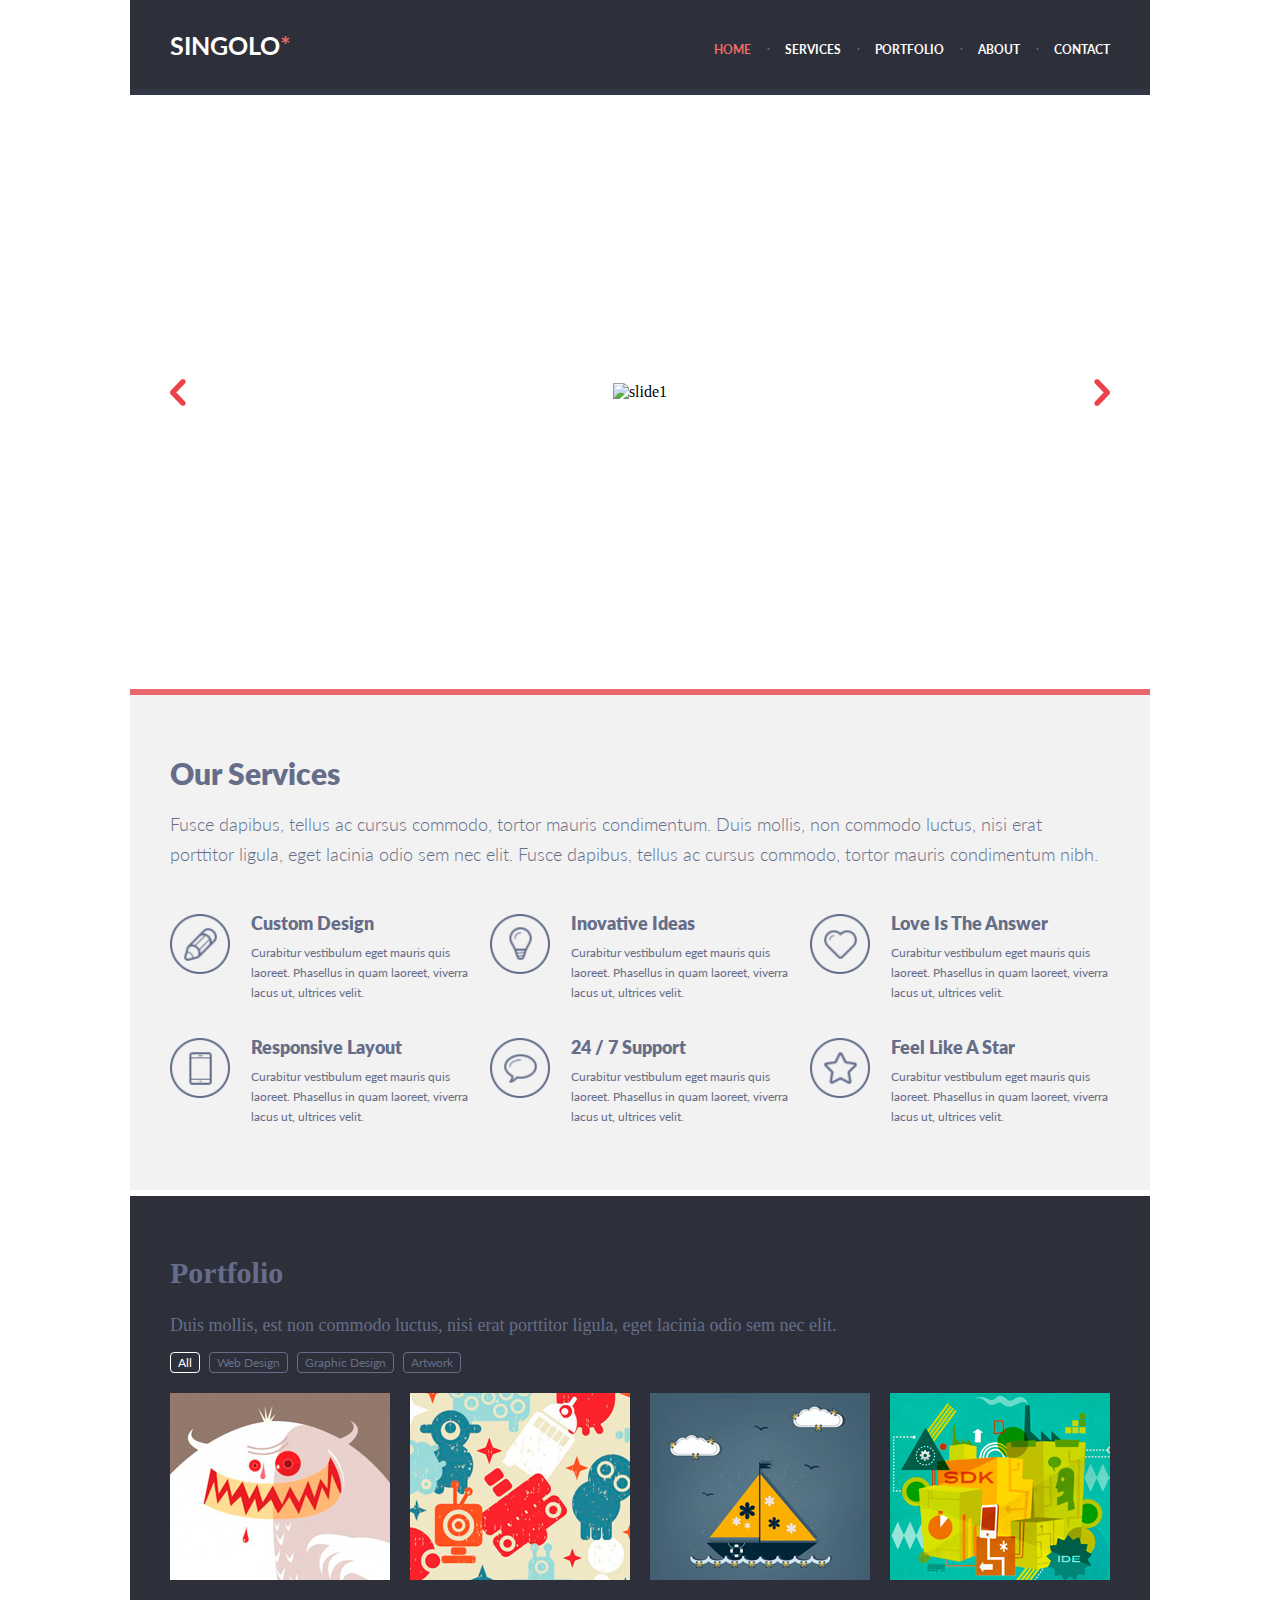
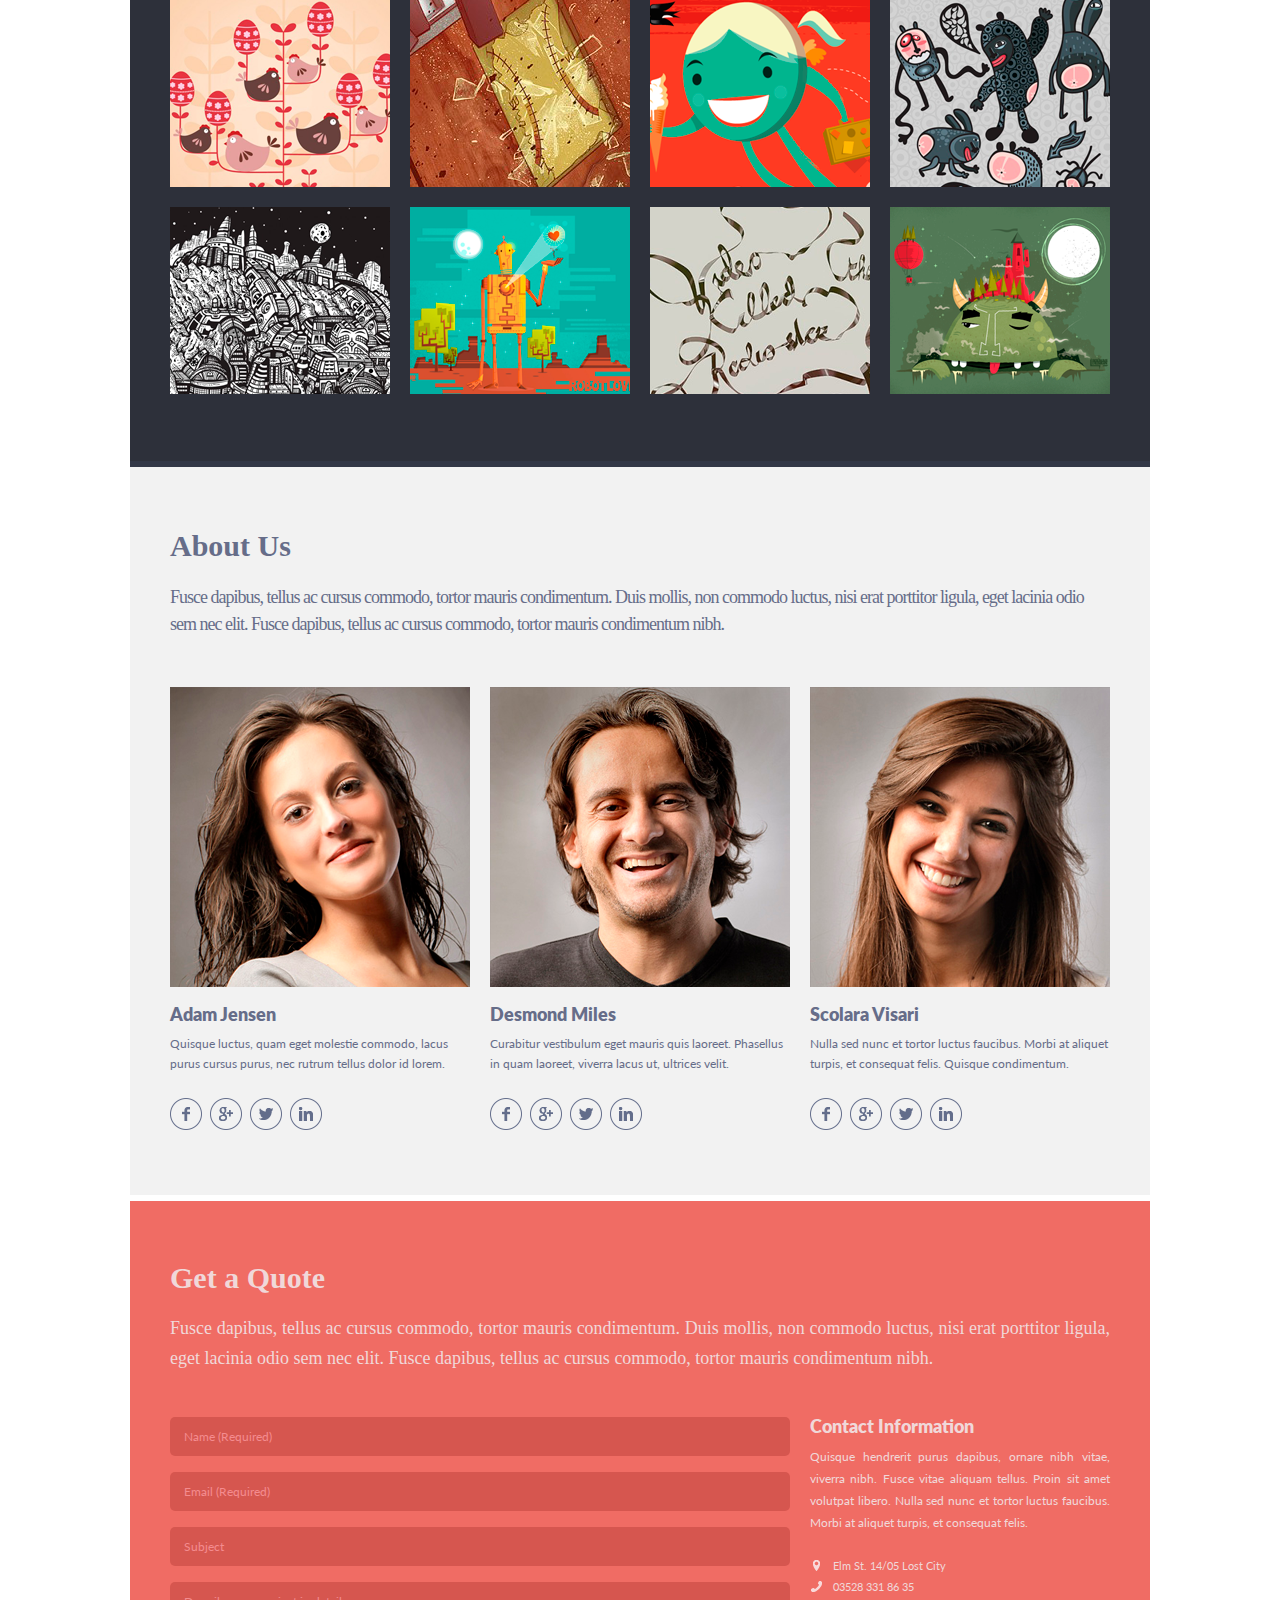
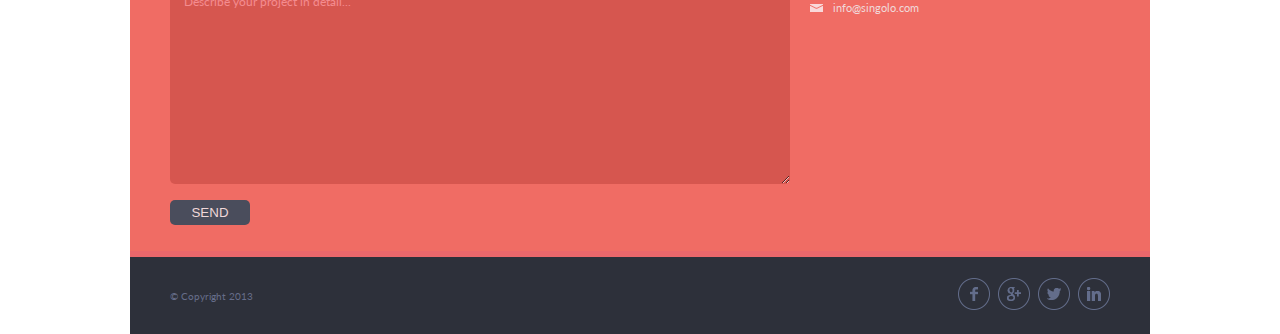
==== commit c353ecfe: "feat: add portfolio interactions" ====
--- a/index.html
+++ b/index.html
@@ -21,22 +21,12 @@
         <a class="slider_link slider_link-prev" href="#">
             <img class="slider_img-prev" src="assets/images/chev.png" alt="back">
         </a>
-<!--        <div class="slider_slide">-->
-<!--            <figure class="slider__iphone_vertical">-->
-<!--                <img class="slider__iphone_vertical_body" src="assets/images/iPhone.png" alt="iPhone">-->
-<!--                <div class="slider__iphone_vertical_display">-->
-<!--                    <img class="iphone_vertical_display_img" src="assets/images/display1.png" alt="iPhone display">-->
-<!--                </div>-->
-<!--            </figure>-->
-<!--            <figure class="slider__iphone_gorizontal">-->
-<!--                <img class="slider__iphone_gorizontal_body" src="assets/images/iPhone_gorizontal.png" alt="iPhone">-->
-<!--                <div class="slider__iphone_gorizontal_display">-->
-<!--                    <img class="iphone_gorizontal_display_img" src="assets/images/display2.png" alt="iPhone display">-->
-<!--                </div>-->
-<!--            </figure>-->
-<!--        </div>-->
         <div class="slider_slide fade">
             <img src="assets/images/slide1.png" alt="slide1">
+            <div class="slider__iphone_vertical_display hidden"></div>
+            <div class="home_button home_button-vertical"></div>
+            <div class="slider__iphone_gorizontal_display hidden"></div>
+            <div class="home_button home_button-horizontal"></div>
         </div>
         <div class="slider_slide fade">
             <img src="assets/images/slide2.png" alt="slide2">
@@ -114,21 +104,21 @@
             nisi erat porttitor ligula, eget lacinia odio sem nec elit.
         </p>
         <ul class="portfolio_tags">
-            <li class="portfolio_tag active">
+            <li class="portfolio_tag active" data-order="1">
                 <a class="portfolio_tag__link" href="#">All</a>
             </li>
-            <li class="portfolio_tag">
+            <li class="portfolio_tag" data-order="2">
                 <a class="portfolio_tag__link" href="#">Web Design</a>
             </li>
-            <li class="portfolio_tag">
+            <li class="portfolio_tag" data-order="3">
                 <a class="portfolio_tag__link" href="#">Graphic Design</a>
             </li>
-            <li class="portfolio_tag">
+            <li class="portfolio_tag" data-order="4">
                 <a class="portfolio_tag__link" href="#">Artwork</a>
             </li>
         </ul>
         <ul class="portfolio_gallery">
-            <li class="portfolio_gallery__item">
+            <li class="portfolio_gallery__item" >
                 <img class="portfolio_gallery__image" alt="gallery image" src="./assets/images/Image1.png">
             </li>
             <li class="portfolio_gallery__item">
@@ -149,7 +139,7 @@
             <li class="portfolio_gallery__item">
                 <img class="portfolio_gallery__image" alt="gallery image" src="./assets/images/Image7.png">
             </li>
-            <li class="portfolio_gallery__item">
+            <li class="portfolio_gallery__item" id="WebDesign">
                 <img class="portfolio_gallery__image" alt="gallery image" src="./assets/images/Image8.png">
             </li>
             <li class="portfolio_gallery__item">
@@ -204,7 +194,7 @@
                 </ul>
             </li>
             <li class="about_developer">
-                <img class="about_developer__photo" alt="developer photo" src="assets/images/Desmond%20Miles.png">
+                <img class="about_developer__photo" alt="developer photo" src="assets/images/Desmond.png">
                 <h2 class="about_developer__name">Desmond Miles</h2>
                 <p class="about_developer__skills">Curabitur vestibulum eget mauris quis
                     laoreet. Phasellus in quam laoreet, viverra lacus ut, ultrices velit.
--- a/style.css
+++ b/style.css
@@ -188,12 +188,19 @@
 }
 
 .slider__iphone_vertical_display {
-    width: 188px;
+    width: 189px;
     height: 333px;
     position: absolute;
     overflow: hidden;
-    left: 14px;
-    top: 65px;
+    z-index: 10;
+    left: 126px;
+    top: 114px;
+    background: black;
+}
+
+.slider__iphone_vertical_display.hidden,
+.slider__iphone_gorizontal_display.hidden {
+    display: none;
 }
 
 .iphone_vertical_display_img {
@@ -206,12 +213,34 @@
 }
 
 .slider__iphone_gorizontal_display {
-    width: 333px;
-    height: 188px;
+    width: 334px;
+    height: 189px;
     position: absolute;
     overflow: hidden;
-    left: 60px;
-    top: 14px;
+    z-index: 10;
+    left: 485px;
+    top: 186px;
+    background: black;
+}
+
+.home_button {
+    width: 40px;
+    height: 40px;
+    border-radius: 50%;
+    background: transparent;
+    cursor: pointer;
+    position: absolute;
+    z-index: 10;
+}
+
+.home_button-vertical {
+    left: 199px;
+    top: 458px;
+}
+
+.home_button-horizontal {
+    left: 435px;
+    top: 262px;
 }
 
 .iphone_gorizontal_display_img {
@@ -362,6 +391,10 @@
     display: flex;
     margin: 0 20px 20px 0;
     flex-basis: 220px;
+}
+
+.portfolio_gallery__item.active {
+    outline: #F06C64 solid 5px;
 }
 
 .portfolio_gallery__item:nth-of-type(1n+13) {
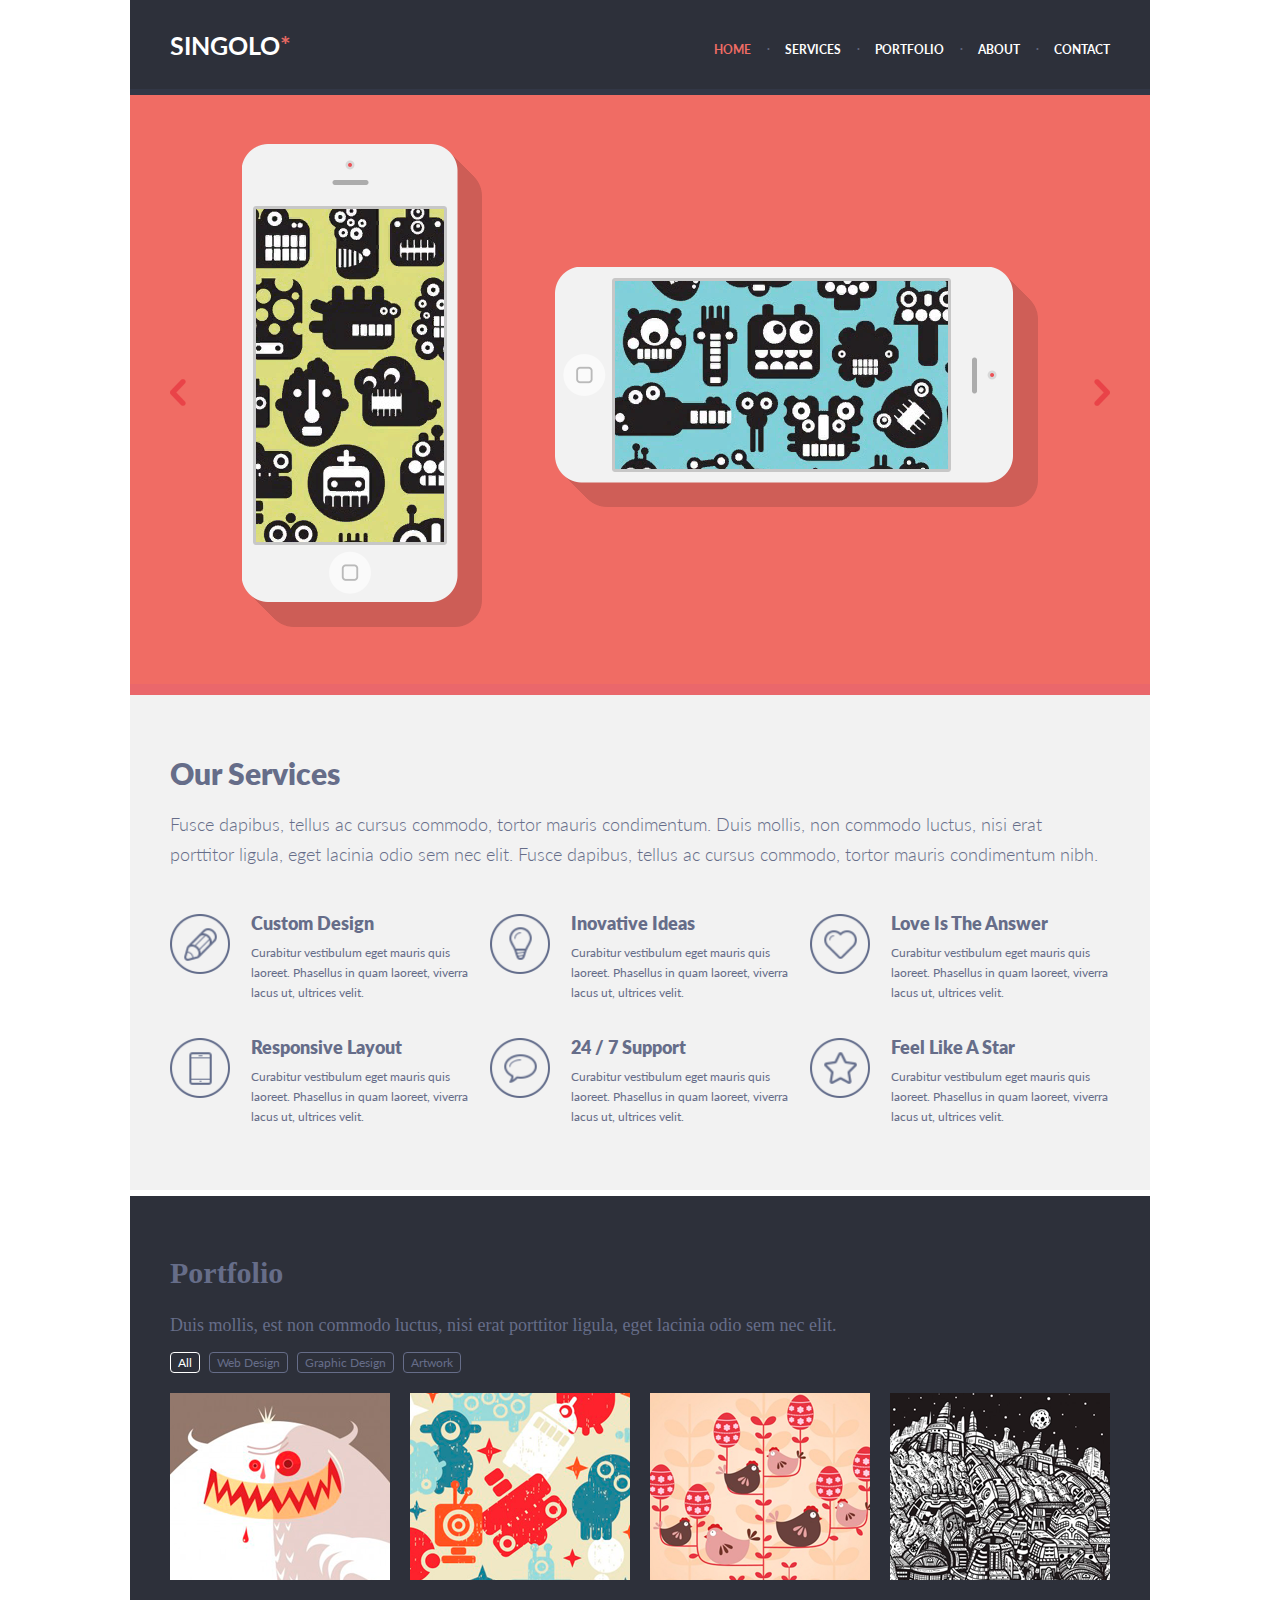
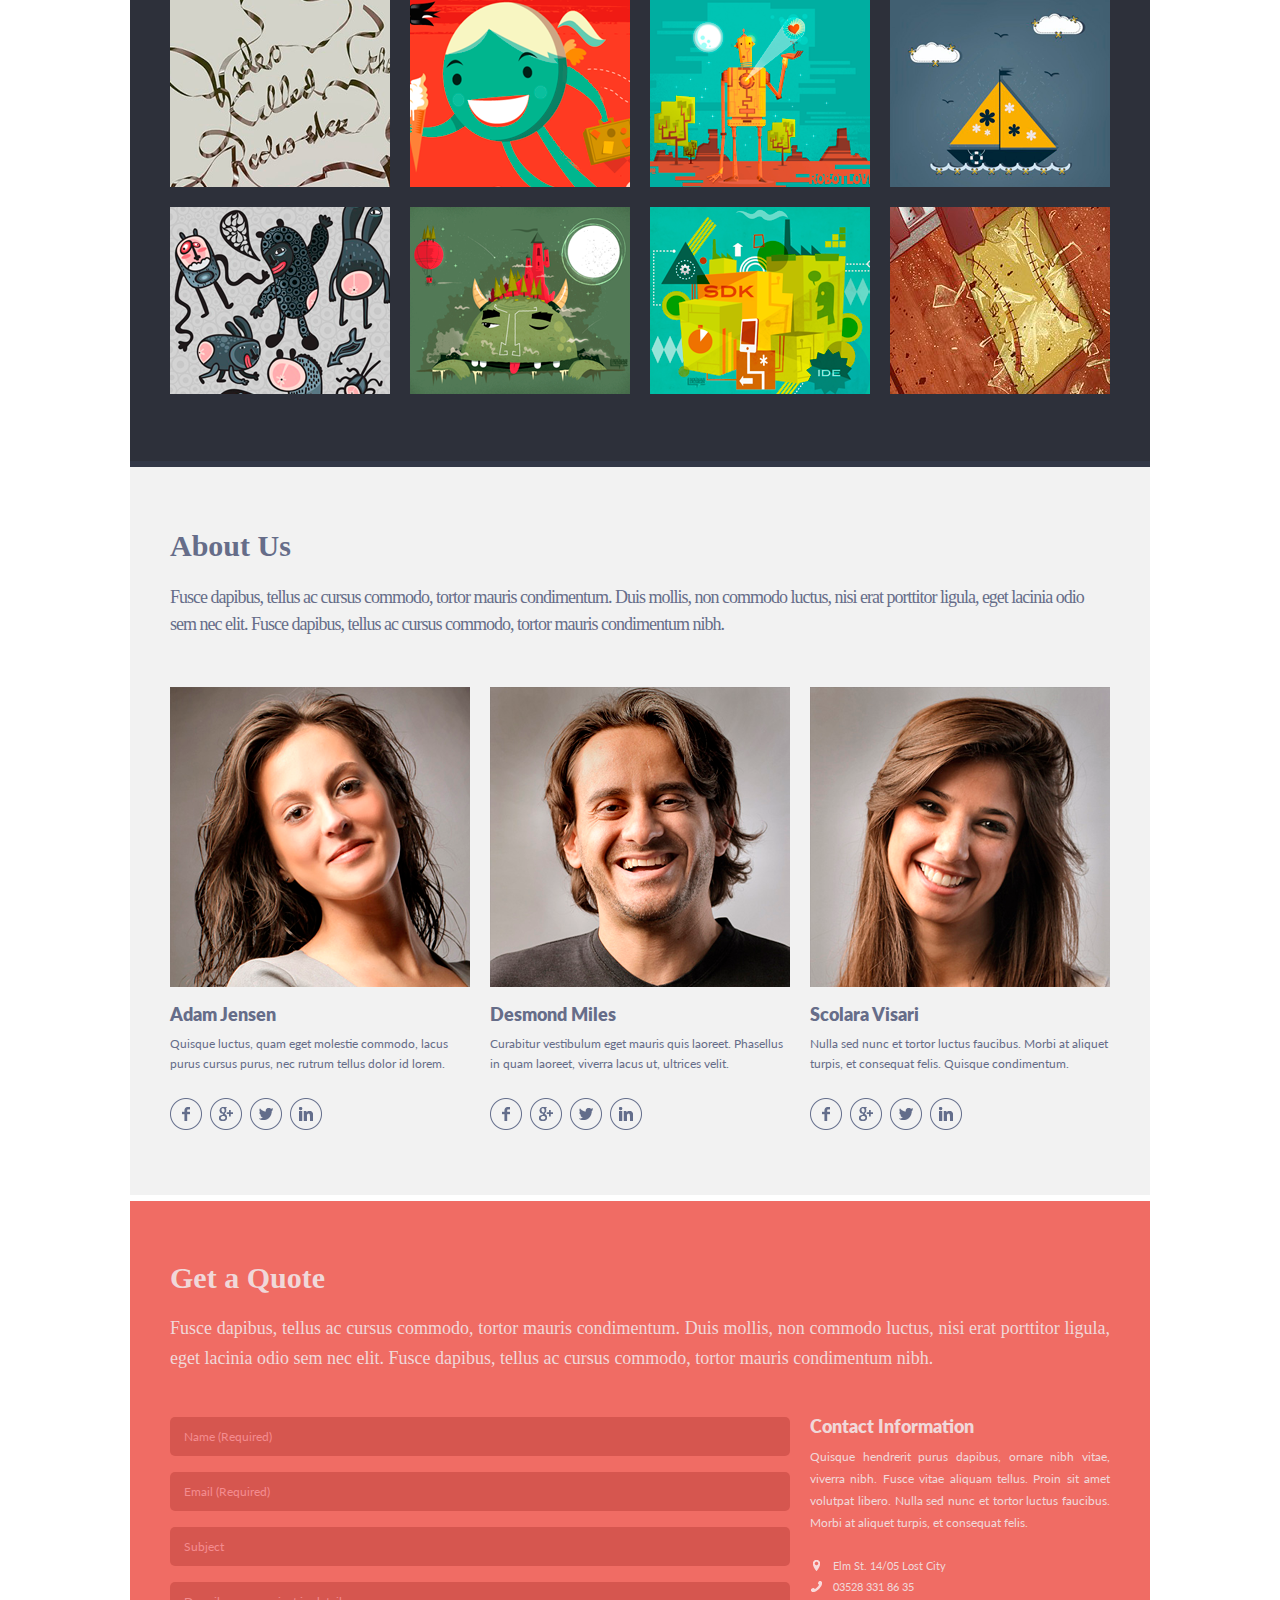
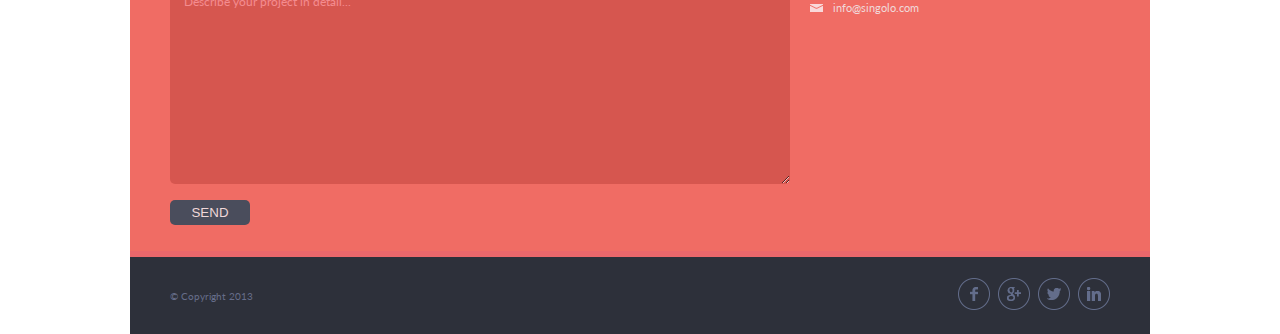
==== commit 6ad889a7: "feat: add form submit" ====
--- a/index.html
+++ b/index.html
@@ -22,14 +22,14 @@
             <img class="slider_img-prev" src="assets/images/chev.png" alt="back">
         </a>
         <div class="slider_slide fade">
-            <img src="assets/images/slide1.png" alt="slide1">
+            <img src="assets/images/Slide1.png" alt="slide1">
             <div class="slider__iphone_vertical_display hidden"></div>
             <div class="home_button home_button-vertical"></div>
             <div class="slider__iphone_gorizontal_display hidden"></div>
             <div class="home_button home_button-horizontal"></div>
         </div>
         <div class="slider_slide fade">
-            <img src="assets/images/slide2.png" alt="slide2">
+            <img src="assets/images/Slide2.png" alt="slide2">
         </div>
         <a class="slider_link slider_link-next" href="#">
             <img class="slider_img-next" src="assets/images/chev.png" alt="next">
@@ -264,11 +264,11 @@
         </p>
         <div class="feedback_form">
             <form class="feedback_form__input">
-                <input class="feedback_form__input_item" type="text" required placeholder="Name (Required)">
-                <input class="feedback_form__input_item" type="email" required placeholder="Email (Required)">
-                <input class="feedback_form__input_item" type="text" required placeholder="Subject">
-                <textarea class="feedback_form__input_item-textarea" required rows="10" placeholder="Describe your project in detail..." wrap="soft"></textarea>
-                <input class="feedback_form__input_item-submit" type="submit" value="SEND">
+                <input class="feedback_form__input_item j-name" type="text" required placeholder="Name (Required)">
+                <input class="feedback_form__input_item j-email" type="email" required placeholder="Email (Required)">
+                <input class="feedback_form__input_item j-subject" type="text" placeholder="Subject">
+                <textarea class="feedback_form__input_item-textarea j-description" rows="10" placeholder="Describe your project in detail..." wrap="soft"></textarea>
+                <input class="feedback_form__input_item-submit j-submit" type="submit" value="SEND">
             </form>
             <div class="feedback_form__contactinformation">
                 <h3 class="feedback_form__contactinformation_tittle" >Contact Information</h3>
--- a/style.css
+++ b/style.css
@@ -32,6 +32,11 @@
     box-sizing: border-box;
 }
 
+html.no-scroll {
+    overflow: hidden;
+    padding-right: 17px;
+}
+
 body {
     max-width: 1020px;
     margin: 0 auto;
@@ -66,7 +71,7 @@
 
     position:sticky;
     top:0;
-    z-index: 3;
+    z-index: 100;
 }
 
 .header_logo {
@@ -639,3 +644,44 @@
 .footer_links__item_link:hover {
     bottom: 5px;
 }
+
+.modal_wrapper {
+    position: fixed;
+    top: 0;
+    left: 0;
+    right: 0;
+    bottom: 0;
+    background: rgba(0, 0, 0, .3);
+    z-index: 200;
+    display: flex;
+    justify-content: center;
+    align-items: center;
+}
+
+.modal_window {
+    width: 500px;
+    background: #f0d8d9;
+    padding: 20px;
+    font-family: Lato-Bold, sans-serif;
+    color: #666d89;
+    box-shadow: 0 0 50px -5px rgba(0,0,0,0.75);
+}
+
+.modal_window__title {
+    text-align: center;
+    text-transform: uppercase;
+    margin-bottom: 20px;
+}
+
+.modal_window__subject,
+.modal_window__description {
+    margin-bottom: 10px;
+}
+
+.modal_window__button {
+    width: 80px;
+    height: 30px;
+    display: block;
+    margin: 0 auto;
+    cursor: pointer;
+}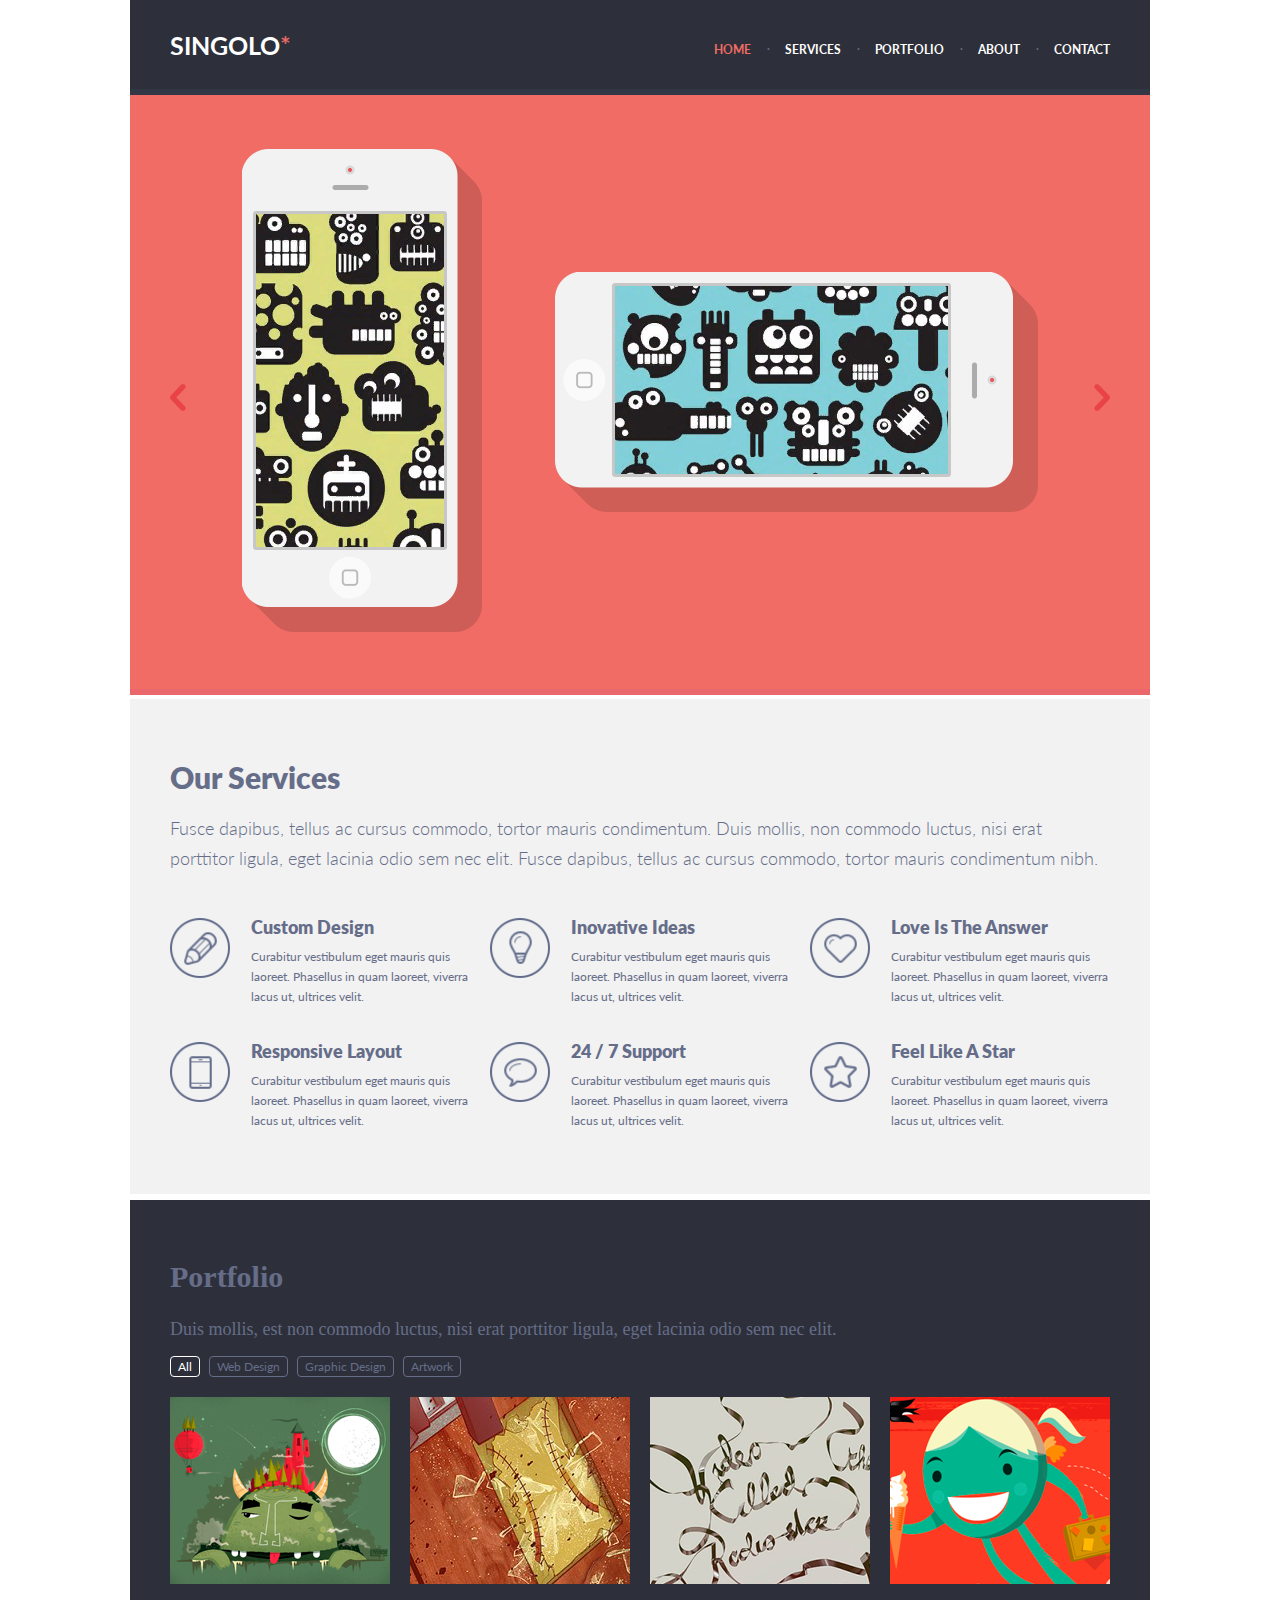
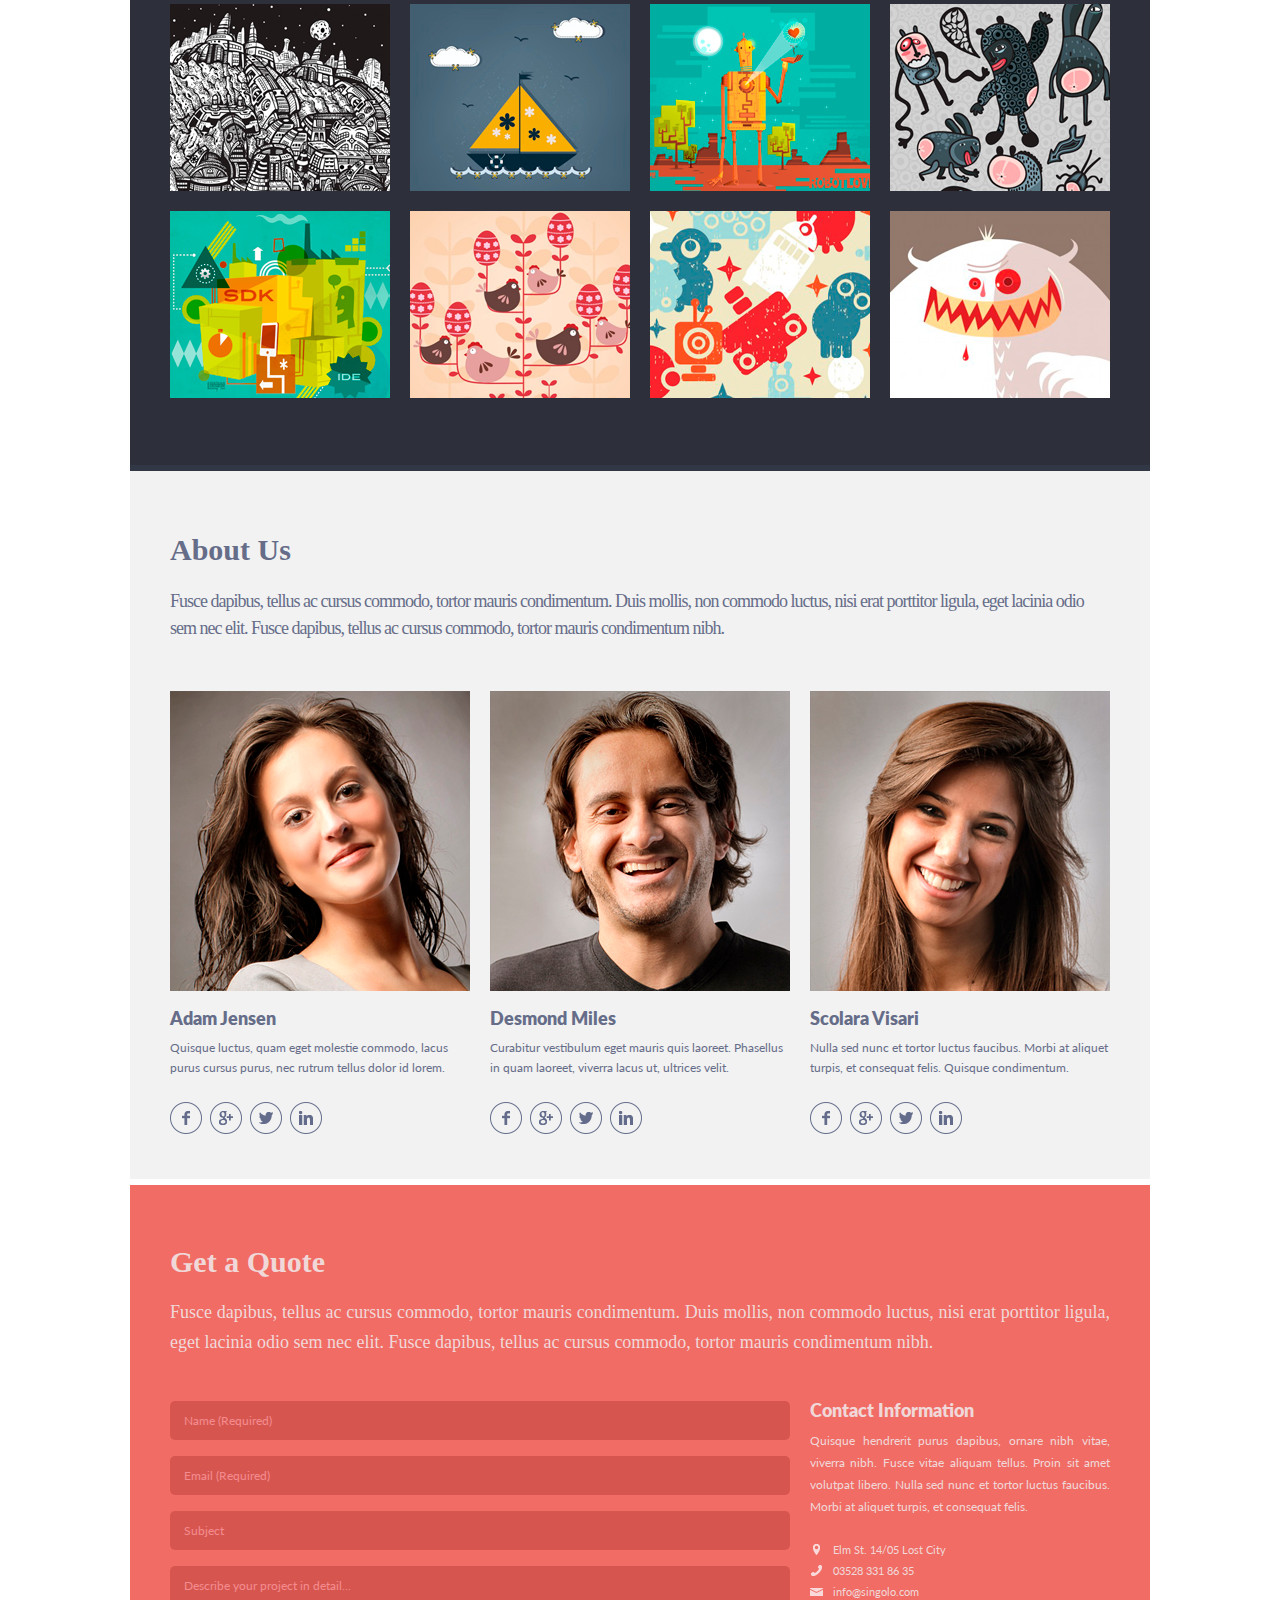
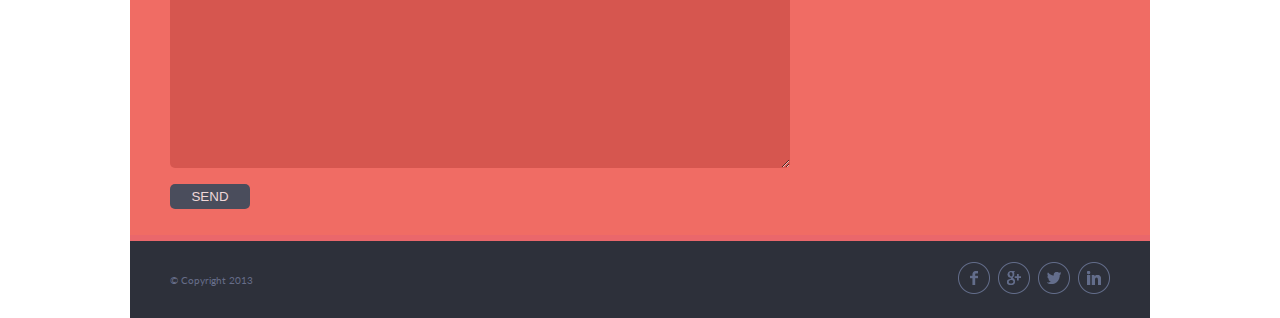
==== commit 325aec6d: "feat: start singolo responsive" ====
--- a/index.html
+++ b/index.html
@@ -2,6 +2,7 @@
 <html lang="en">
 <head>
     <meta charset="UTF-8">
+    <meta name="viewport" content="width=device-width, initial-scale=1">
     <title>Singolo</title>
     <link rel="stylesheet" href="style.css">
 </head>
--- a/style.css
+++ b/style.css
@@ -128,11 +128,11 @@
 }
 
 .slider {
-    height: 600px;
+    /*height: 600px;*/
     display: flex;
     justify-content: center;
     align-items: center;
-    border-bottom: 6px solid #ea676b;
+    /*border-bottom: 6px solid #ea676b;*/
     position: relative;
     overflow: hidden;
     padding: 0;
@@ -301,7 +301,7 @@
 
 .services__list_item {
     display: flex;
-    width: 300px;
+    flex-basis: 300px;
     height: 85px;
     margin-bottom: 39px;
 }
@@ -431,14 +431,11 @@
 
 .about_developers {
     display: flex;
-    justify-content: center;
-    margin-right: -20px;
-    flex-basis: 300px;
+    justify-content: space-between;
 }
 
 .about_developer {
-    margin: 0 20px 20px 0;
-    flex-basis: 300px;
+    flex-basis: calc(100% / 3 - 15px);
 }
 
 .about_developer__photo {
@@ -684,4 +681,59 @@
     display: block;
     margin: 0 auto;
     cursor: pointer;
+}
+
+@media (max-width: 1019px) {
+    .services__list_item {
+        flex: 0 0 48%;
+    }
+
+    .about_developer__photo {
+        width: 100%;
+    }
+
+    .portfolio_gallery__item {
+        flex: 0 0 21%;
+        margin: 0 19.65px 19.65px 0;
+    }
+
+    .portfolio_gallery__image {
+        width: 216.19px;
+        height: 183.76px;
+    }
+}
+
+@media (max-width: 767px) {
+
+    .services__list_item {
+        flex: 0 0 100%;
+    }
+
+    .portfolio_gallery__item {
+        flex: 0 0 32%;
+        margin: 0 13px 14px 0;
+    }
+
+    .portfolio_gallery__image {
+        width: 151px;
+        height: 128px;
+    }
+
+    .about_developers {
+        flex-direction: column;
+    }
+
+    .about_developer {
+        flex-basis: 100%;
+    }
+
+    .feedback {
+        display: flex;
+        flex-direction: column;
+    }
+
+    .feedback_form {
+        display: flex;
+        flex-direction: column;
+    }
 }